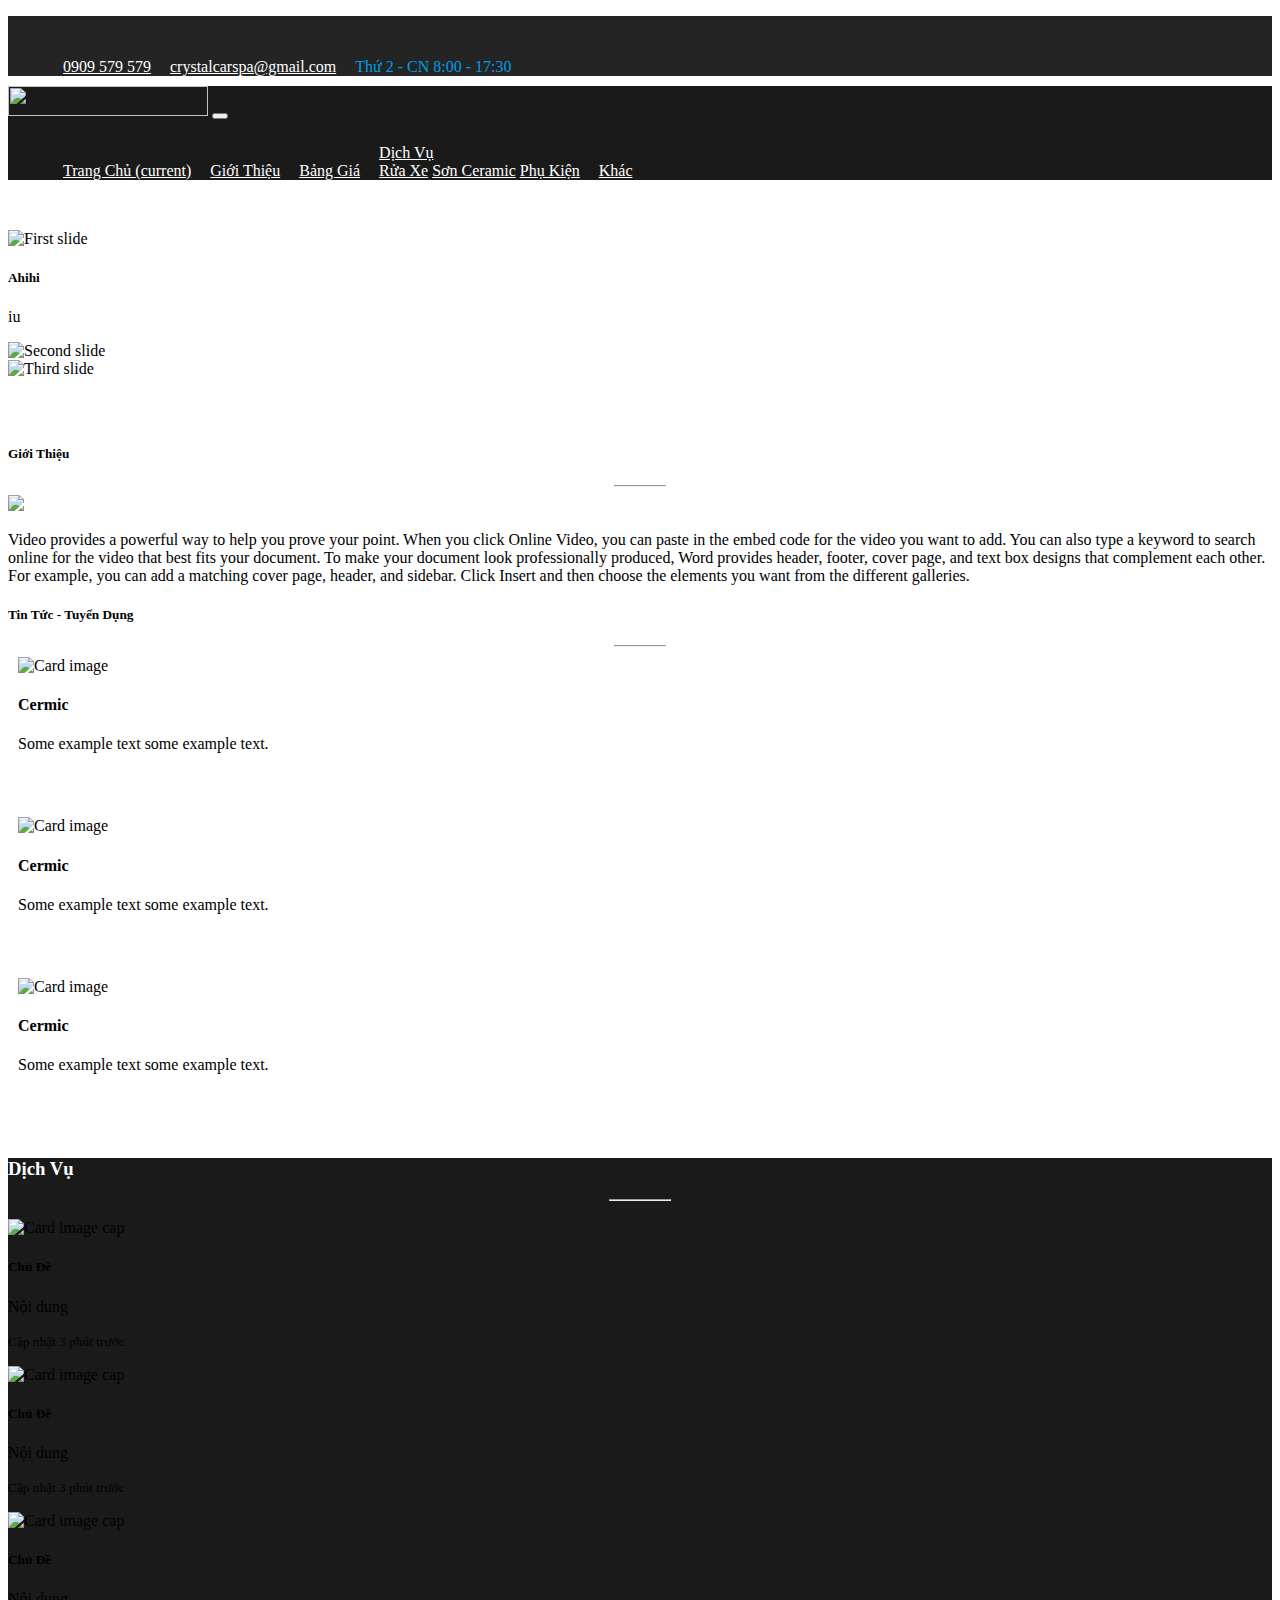
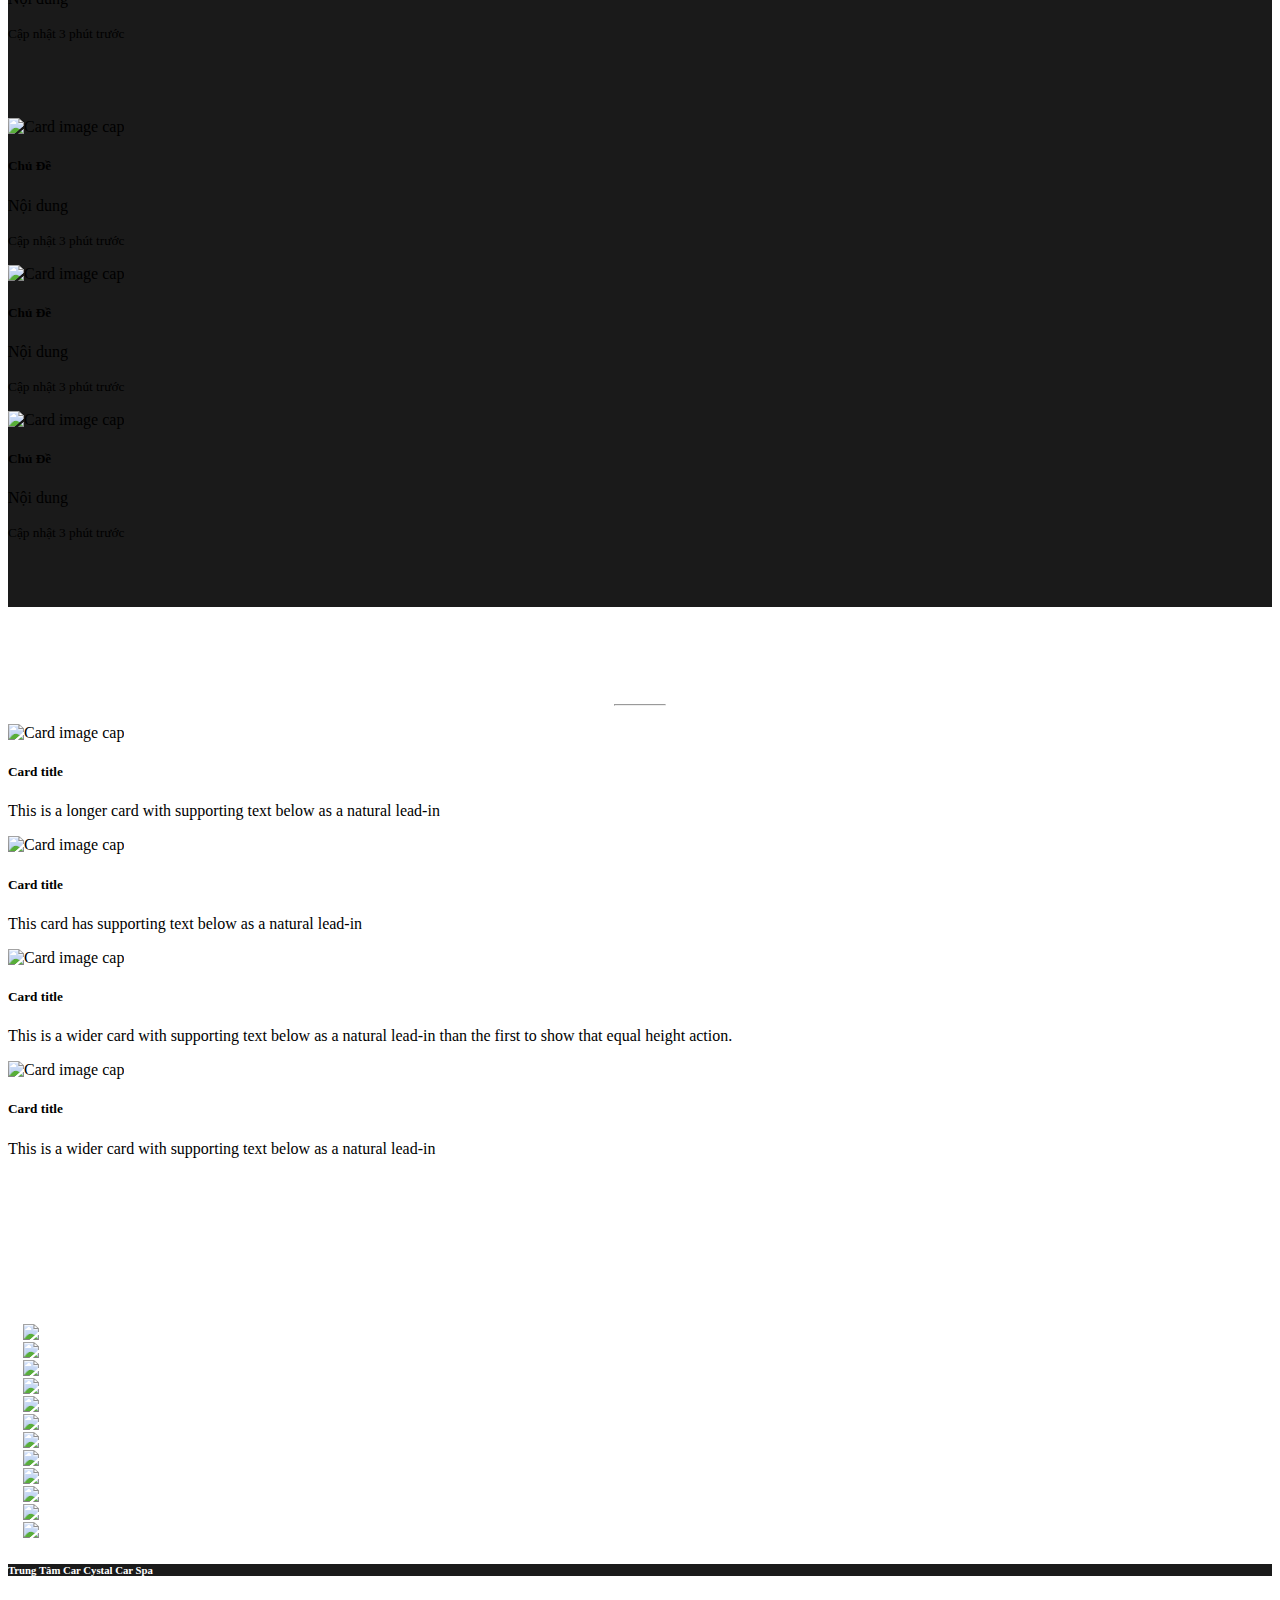
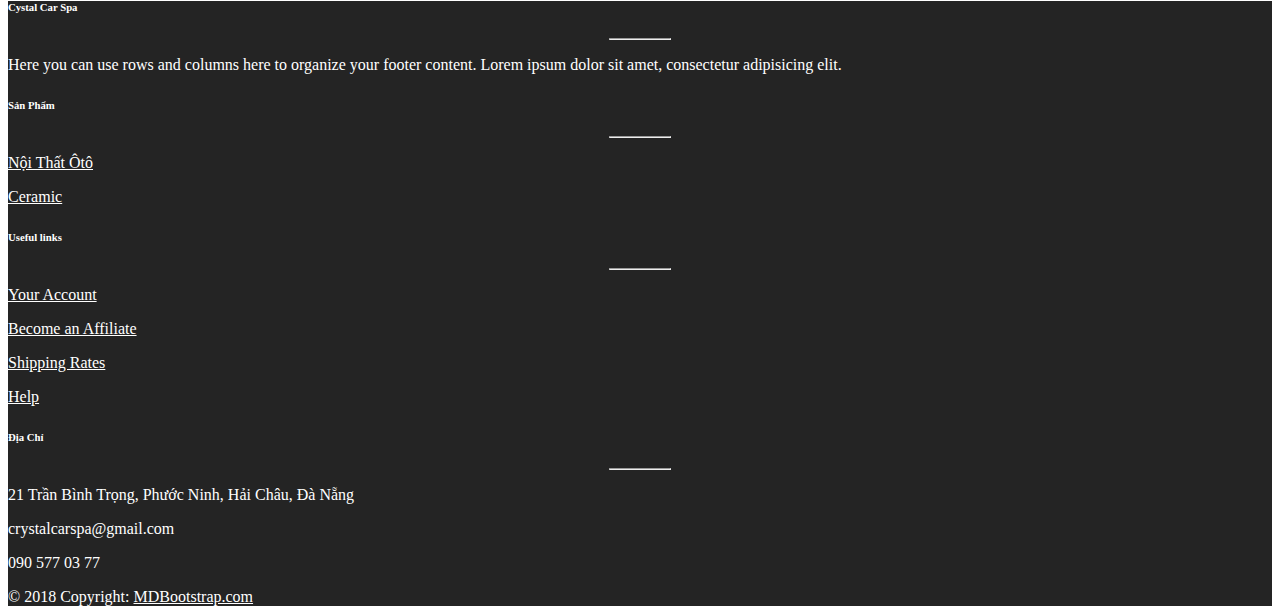
==== index.html @ ad53b653 "index" ====
<!DOCTYPE html>
<html>
<head>
	<title>Home</title>
	<meta name="viewport" content="width=device-width, initial-scale=1.0, maximum-scale=1.0">
	<meta http-equiv="X-UA-Compatible" content="IE=edge">
	<meta http-equiv="content-type" content="text/html; charset=utf-8">
	<meta name="keywords" content="son xe o to, son da noi that, do body o to, do po o to, do noi that o to, op carbon o to, boc da noi that o to, phu nano o to, dan phim cach nhiet">
	<meta name="description" content="Crystal Car Spa! Trung tâm chăm sóc xe Ô tô chuyên nghiệp với các dịch vụ Sơn xe Ô tô, Độ Body Ô tô, Độ Pô Ô tô, Ốp Carbon Ô tô, Bọc da nội thất Ô tô, Sữa chữa xe Ô tô. Hotline 0905770377">
	<link href="//fonts.googleapis.com/css?family=Open+Sans:100,100italic,200,200italic,300,300italic,400,400italic,500,500italic,600,600italic,700,700italic,800,800italic,900,900italic" rel="stylesheet" type="text/css">
	<link rel="stylesheet" type="text/css" href="/web/assets/bootstrap/css/bootstrap.min.css">
	<link rel="stylesheet" type="text/css" href="/web/assets/font-awesome/css/font-awesome.min.css">
	<link rel="stylesheet" type="text/css" href="/web/assets/animate/animate.css">

	<style type="text/css">
	ul{list-style-type:none;}
	li{padding-left: 5px; display: inline-block;margin: 8px 0px 0px 10px; color: rgba(0,158,231);}
	#top-bar{background-color: rgba(36,36,36);box-sizing: border-box;}
	ul{margin-bottom: 10px }
	a{color:white; }
	#top-navbar{background-color: rgba(26,26,26); }
	#logo{width: 200px; height: 30px;}
	.dropdown:hover .dropdown-menu{ display: block; margin-top: 0px;}
	.dropdown-menu { background-color:rgba(26,26,26);  }
	.dropdown-item:hover{background-color: rgba(0,158,231); color: white; border-radius: 5px; margin: 0px 0px 0px -5px;}
	.dropdown-item{color: white;}
	.fa.fa-list-ul {color: white;}
	.container-fluid{padding:0px;}
	#above-footer{background-color: rgba(26,26,26); color: white;}
	#content-footer{background-color: rgba(36,36,36); color: white;}
	.hr-color{background-color: white;}
	#content-body{background-color: rgba(26,26,26);}	
	.card-deck{padding: 10px 0px 50px 0px}
	#content-body-top{margin: 50px 0px 50px 0px;}
	#content-body{margin: 50px 0px 50px 0px;}
	#content-body-bottom{margin: 50px 0px 50px 0px;}
	#brand-slider{margin: 100px 0px 10px 0px;}
	.card-margin-top{margin: 10px 10px 30px 10px}
	.card-top-content-right{  }
	.img-top-right{width: 150px !important; height: 150px !important}
	.parallax { height: 100%; ; background-image: url("/web/images/3.jpg");background-attachment: fixed; background-position: center;  background-repeat: no-repeat;  background-size: cover}
	.blog .carousel-indicators {left: 0;top: auto;bottom: -40px;}
	.blog .carousel-indicators li {background: #a3a3a3;border-radius: 50%;width: 8px;height: 8px;}
	.blog .carousel-indicators .active {background: #707070;}
</style>
</head>
<body>
	<section id="top-bar">
		<div class="container">
			<div class="row" >
				<div class="col-xs-12 col-sm-4 col-md-3 d-none d-sm-block" >
					<div class="sp-column ">
						<ul class="social-icons">
							<li>
								<a target="_blank" href="https://www.facebook.com/Crystal-Car-Spa-Trung-T%C3%A2m-Ch%C4%83m-S%C3%B3c-Xe-v%C3%A0-Detailing-Chuy%C3%AAn-Nghi%E1%BB%87p-642468202794383/">
									<i class="fa fa-facebook"></i>
								</a>
							</li>
							<li>
								<a target="_blank" href="https://www.youtube.com/watch?v=g0JIEDNMmTA">
									<i class="fa fa-youtube"></i>
								</a>
							</li>
						</ul>
					</div>
				</div>
				<div id="sp-top2" class="col-xs-12 col-sm-8 col-md-9 d-flex justify-content-end">
					<div class="sp-column">
						<ul class="sp-contact-info">
							<li class="sp-contact-mobile">
								<i class="fa fa-phone"></i>
								<a href="tel:0909579579">0909 579 579</a>
							</li>
							<li class="sp-contact-email"><i class="pe pe-7s-mail"></i> 
								<span id="cloake810677a5ddf64cadbe7631b202cacb1">
									<i class="fa fa-envelope"></i>
									<a href="mailto:crystalcarspa@gmail.com">crystalcarspa@gmail.com</a>
								</span>
							</li>
							<li class="sp-contact-time">
								<i class="fa fa-calendar"></i>
								Thứ 2 - CN 8:00 - 17:30
							</li>
						</ul>
					</div>
				</div>
			</div>
		</div>
	</section>
	<section id="top-navbar">
		<div class="container">
			<nav class="navbar navbar-expand-lg active" style="background-color: rgba(26,26,26);">
				<img class="mt-lg-2" id="logo"  src="/web/images/logo2.jpg" width="100" height="100" alt="">
				<button class="navbar-toggler" type="button" data-toggle="collapse" data-target="#navbarSupportedContent" aria-controls="navbarSupportedContent" aria-expanded="false" aria-label="Toggle navigation">
					<span><i class="fa fa-list-ul"></i></span>
				</button>

				<div class="collapse navbar-collapse" id="navbarSupportedContent">
					<ul class="navbar-nav mr-auto">
						<li class="nav-item active">
							<a class="nav-link" href="#">Trang Chủ <span class="sr-only">(current)</span></a>
						</li>
						<li class="nav-item">
							<a class="nav-link" href="#">Giới Thiệu</a>
						</li>
						<li class="nav-item">
							<a class="nav-link" href="#">Bảng Giá</a>
						</li>
						<li class="nav-item dropdown">
							<a class="nav-link dropdown-toggle" href="#" id="navbarDropdown" role="button" data-toggle="dropdown" aria-haspopup="true" aria-expanded="false">
								Dịch Vụ
							</a>
							<div class="dropdown-menu" aria-labelledby="navbarDropdown">
								<a class="dropdown-item" href="#">Rửa Xe</a>
								<a class="dropdown-item" href="#">Sơn Ceramic</a>
								<a class="dropdown-item" href="#">Phụ Kiện</a>
							</div>
						</li>
						<li class="nav-item">
							<a class="nav-link disabled" href="#">Khác</a>
						</li>
					</ul>
				</div>
			</nav>
		</div>
	</section>
	<section id="slider-header">
		<div class="container-fluid">		
			<div id="carouselExampleIndicators" class="carousel slide" data-ride="carousel">
				<ol class="carousel-indicators">
					<li data-target="#carouselExampleIndicators" data-slide-to="0" class="active"></li>
					<li data-target="#carouselExampleIndicators" data-slide-to="1"></li>
					<li data-target="#carouselExampleIndicators" data-slide-to="2"></li>
				</ol>
				<div class="carousel-inner">
					<div class="carousel-item active">
						<img class="d-block w-100" src="/web/images/3.jpg" alt="First slide">
						<div class="carousel-caption d-none d-md-block">
							<h5 class="animated fadeInDown">Ahihi</h5>
							<p>iu</p>
						</div>
					</div>
					<div class="carousel-item">
						<img class="d-block w-100" src="/web/images/3.jpg" alt="Second slide">
					</div>
					<div class="carousel-item">
						<img class="d-block w-100" src="/web/images/3.jpg" alt="Third slide">
					</div>
				</div>
				<a class="carousel-control-prev" href="#carouselExampleIndicators" role="button" data-slide="prev">
					<span class="carousel-control-prev-icon" aria-hidden="true"></span>
					<span class="sr-only">Previous</span>
				</a>
				<a class="carousel-control-next" href="#carouselExampleIndicators" role="button" data-slide="next">
					<span class="carousel-control-next-icon" aria-hidden="true"></span>
					<span class="sr-only">Next</span>
				</a>
			</div>
		</div>
	</section>
	<section id="content-body-top">
		<div class="container">
			<div class="row">
				<div class="col-lg-7">
					<h5 class="text-center" >Giới Thiệu</h5>
					<hr  class="text-center" style="width: 50px;" />
					<div class="row">
						<div class="col-md-6 p-3" >

							<img class="img-reponsive img-thumbnail" src="/web/images/3.jpg" style="height: 500px">
						</div>
						<div class="col-md-6 p-3" >
							<p class="text-center" style="text-align: justify-all;">Video provides a powerful way to help you prove your point. When you click Online Video, you can paste in the embed code for the video you want to add. You can also type a keyword to search online for the video that best fits your document.
								To make your document look professionally produced, Word provides header, footer, cover page, and text box designs that complement each other. For example, you can add a matching cover page, header, and sidebar. Click Insert and then choose the elements you want from the different galleries.
							</p>
						</div>
					</div>
				</div>
				<div class="col-lg-5 card-top-content-right" >
					<h5 class="text-center" >Tin Tức - Tuyển Dụng</h5>
					<hr  class="text-center" style="width: 50px;" />
					<div class="card card-margin-top" style="width:400px">
						<div class="row">	
							<div class="col-5">
								<img class="card-img img-top-right" src="/web/images/3.jpg" alt="Card image"/>
							</div>
							<div class="col-7" >
								<div class="card-body-right">
									<h4 class="card-title">Cermic</h4>
									<p class="card-text">Some example text some example text.</p>
									<a href="#" class="btn btn-primary">See Profile</a>
								</div>
							</div>
						</div> 
					</div>
					<div class="card card-margin-top" style="width:400px">
						<div class="row">	
							<div class="col-5">
								<img class="card-img img-top-right" src="/web/images/3.jpg" alt="Card image"/>
							</div>
							<div class="col-7" >
								<div class="card-body-right">
									<h4 class="card-title">Cermic</h4>
									<p class="card-text">Some example text some example text.</p>
									<a href="#" class="btn btn-primary">See Profile</a>
								</div>
							</div>
						</div> 
					</div>
					<div class="card card-margin-top" style="width:400px">
						<div class="row">	
							<div class="col-5">
								<img class="card-img img-top-right" src="/web/images/3.jpg" alt="Card image"/>
							</div>
							<div class="col-7" >
								<div class="card-body-right">
									<h4 class="card-title">Cermic </h4>
									<p class="card-text">Some example text some example text.</p>
									<a href="#" class="btn btn-primary">See Profile</a>
								</div>
							</div>
						</div> 
					</div>
				</div>
			</div>


		</div>
	</section>
	<section  id="content-body">
		<div class="text-center text-uppercase">
			<h3 style="color: white" class="pt-4" >Dịch Vụ</h1>
				<hr class="deep-purple accent-2 mb-4 mt-0 d-inline-block mx-auto hr-color" style="width: 60px">
			</div>
			<div class="container pt-5 animated fadeInUp">
				<div class="card-deck">
					<div class="card">
						<img class="card-img-top" src="/web/images/3.jpg" alt="Card image cap">
						<div class="card-body">
							<h5 class="card-title">Chủ Đề</h5>
							<p class="card-text">Nội dung</p>
							<p class="card-text"><small class="text-muted">Cập nhật 3 phút trước</small></p>
						</div>
					</div>
					<div class="card">
						<img class="card-img-top" src="/web/images/3.jpg" alt="Card image cap">
						<div class="card-body">
							<h5 class="card-title">Chủ Đề</h5>
							<p class="card-text">Nội dung</p>
							<p class="card-text"><small class="text-muted">Cập nhật 3 phút trước</small></p>
						</div>
					</div>
					<div class="card">
						<img class="card-img-top" src="/web/images/3.jpg" alt="Card image cap">
						<div class="card-body">
							<h5 class="card-title">Chủ Đề</h5>
							<p class="card-text">Nội dung</p>
							<p class="card-text"><small class="text-muted">Cập nhật 3 phút trước</small></p>
						</div>
					</div>
				</div>
				<div class="card-deck">
					<div class="card">
						<img class="card-img-top" src="/web/images/3.jpg" alt="Card image cap">
						<div class="card-body">
							<h5 class="card-title">Chủ Đề</h5>
							<p class="card-text">Nội dung</p>
							<p class="card-text"><small class="text-muted">Cập nhật 3 phút trước</small></p>
						</div>
					</div>
					<div class="card">
						<img class="card-img-top" src="/web/images/3.jpg" alt="Card image cap">
						<div class="card-body">
							<h5 class="card-title">Chủ Đề</h5>
							<p class="card-text">Nội dung</p>
							<p class="card-text"><small class="text-muted">Cập nhật 3 phút trước</small></p>
						</div>
					</div>
					<div class="card">
						<img class="card-img-top" src="/web/images/3.jpg" alt="Card image cap">
						<div class="card-body">
							<h5 class="card-title">Chủ Đề</h5>
							<p class="card-text">Nội dung</p>
							<p class="card-text"><small class="text-muted">Cập nhật 3 phút trước</small></p>
						</div>
					</div>
				</div>
			</div>
		</section>
		<section id="content-body-bottom">
			<div class="parallax">
				<div class="container">
					<h2 class="text-center pt-5" style="color: white">Repair Service</h2>
					<hr class="text-center" style="width: 50px; background-color: white" />
					<div class="card-deck">
						<div class="card">
							<img class="card-img-top" src="/web/images/3.jpg" alt="Card image cap">
							<div class="card-body">
								<h5 class="card-title">Card title</h5>
								<p class="card-text">This is a longer card with supporting text below as a natural lead-in </p>
							</div>
						</div>
						<div class="card">
							<img class="card-img-top" src="/web/images/3.jpg" alt="Card image cap">
							<div class="card-body">
								<h5 class="card-title">Card title</h5>
								<p class="card-text">This card has supporting text below as a natural lead-in</p>
							</div>
						</div>
						<div class="card">
							<img class="card-img-top" src="/web/images/3.jpg" alt="Card image cap">
							<div class="card-body">
								<h5 class="card-title">Card title</h5>
								<p class="card-text">This is a wider card with supporting text below as a natural lead-in than the first to show that equal height action.</p>
							</div>
						</div>
						<div class="card">
							<img class="card-img-top" src="/web/images/3.jpg" alt="Card image cap">
							<div class="card-body">
								<h5 class="card-title">Card title</h5>
								<p class="card-text">This is a wider card with supporting text below as a natural lead-in </p>
							</div>
						</div>
					</div>
				</div>
			</div>

		</section>
		<section id="brand-slider">
			<div class="container-fluid " style="padding-left: 15px">
				<div class="row blog">
					<div class="col-md-12">
						<div id="blogCarousel" class="carousel slide" data-ride="carousel">
							<ol class="carousel-indicators" style="display: none;">
								<li data-target="#blogCarousel" data-slide-to="0"></li>
								<li data-target="#blogCarousel" data-slide-to="1"></li>
							</ol>
							<!-- Carousel items -->
							<div class="carousel-inner">

								<div class="carousel-item active">
									<div class="row">
										<div class="col-2 col-xs-2 col-md-2">
											<a href="#">
												<img src="/web/images/brand-slider/meguiars-Car-care.jpg" class="attachment-medium size-mediu" alt="Image" style="max-width:100%;">
											</a>
										</div>
										<div class="col-2 col-xs-2 col-md-2">
											<a href="#">
												<img src="/web/images/brand-slider/forch-Car-care.jpg" class="attachment-medium size-mediu" alt="Image" style="max-width:100%;">
											</a>
										</div>
										<div class="col-2 col-xs-2 col-md-2">
											<a href="#">
												<img src="/web/images/brand-slider/armorall-Car-care.jpg" class="attachment-medium size-mediu" alt="Image" style="max-width:100%;">
											</a>
										</div>
										<div class="col-2 col-xs-2 col-md-2">
											<a href="#">
												<img src="/web/images/brand-slider/3m-Car-care.jpg" class="attachment-medium size-mediu" alt="Image" style="max-width:100%;">
											</a>
										</div>
										<div class="col-2 col-xs-2 col-md-2">
											<a href="#">
												<img src="/web/images/brand-slider/nigrin-Car-care.jpg" class="attachment-medium size-mediu" alt="Image" style="max-width:100%;">
											</a>
										</div>
										<div class="col-2 col-xs-2 col-md-2">
											<a href="#">
												<img src="/web/images/brand-slider/normfest-Car-care.jpg" class="attachment-medium size-mediu" alt="Image" style="max-width:100%;">
											</a>
										</div>
									</div>
									<!--.row-->
								</div>
								<!--.item-->
								<div class="carousel-item">
									<div class="row">
										<div class="col-2 col-xs-2 col-md-2">
											<a href="#">
												<img src="/web/images/brand-slider/turtlewax-Car-care.jpg" class="attachment-medium size-mediu" alt="Image" style="max-width:100%;">
											</a>
										</div>
										<div class="col-2 col-xs-2 col-md-2">
											<a href="#">
												<img src="/web/images/brand-slider/tuffstuff-Car-care.jpg" alt="Image" style="max-width:100%;">
											</a>
										</div>
										<div class="col-2 col-xs-2 col-md-2">
											<a href="#">
												<img src="/web/images/brand-slider/meguiars-Car-care.jpg" alt="Image" style="max-width:100%;">
											</a>
										</div>
										<div class="col-2 col-xs-2 col-md-2">
											<a href="#">
												<img src="/web/images/brand-slider/forch-Car-care.jpg" alt="Image" style="max-width:100%;">
											</a>
										</div>
										<div class="col-2 col-xs-2 col-md-2">
											<a href="#">
												<img src="/web/images/brand-slider/armorall-Car-care.jpg" class="attachment-medium size-mediu" alt="Image" style="max-width:100%;">
											</a>
										</div>
										<div class="col-2 col-xs-2 col-md-2">
											<a href="#">
												<img src="/web/images/brand-slider/nigrin-Car-care.jpg" class="attachment-medium size-mediu" alt="Image" style="max-width:100%;">
											</a>
										</div>
									</div>
									<!--.row-->
								</div>
								<!--.item-->
							</div>
							<!--.carousel-inner-->
						</div>
						<!--.Carousel-->
					</div>
				</div>
			</div>
		</section>

		<footer class="page-footer font-small">

			<div id="above-footer">
				<div class="container">

					<!-- Grid row-->
					<div class="row py-4 d-flex align-items-center">

						<!-- Grid column -->
						<div class="col-md-6 col-lg-5 text-center text-md-left mb-4 mb-md-0">
							<h6 class="mb-0">Trung Tâm Car Cystal Car Spa</h6>
						</div>
						<!-- Grid column -->

						<!-- Grid column -->
						<div class="col-md-6 col-lg-7 text-center text-md-right">

							<!-- Facebook -->
							<a class="fb-ic">
								<i class="fa fa-facebook white-text mr-4"> </i>
							</a>
							<!-- Twitter -->
							<a class="tw-ic">
								<i class="fa fa-youtube white-text mr-4"> </i>
							</a>  
						</div>
						<!-- Grid column -->

					</div>
					<!-- Grid row-->

				</div>
			</div>

			<!-- Footer Links -->
			<div id="content-footer">
				<div class="container text-center text-md-left pt-5" >

					<!-- Grid row -->
					<div class="row mt-3">

						<!-- Grid column -->
						<div class="col-md-3 col-lg-4 col-xl-3 mx-auto mb-4">

							<!-- Content -->
							<h6 class="text-uppercase font-weight-bold">Cystal Car Spa</h6>
							<hr class="deep-purple accent-2 mb-4 mt-0 d-inline-block mx-auto hr-color" style="width: 60px;">
							<p>Here you can use rows and columns here to organize your footer content. Lorem ipsum dolor sit amet, consectetur
							adipisicing elit.</p>

						</div>

						<!-- Grid column -->
						<div class="col-md-2 col-lg-2 col-xl-2 mx-auto mb-4" >

							<!-- Links -->
							<h6 class="text-uppercase font-weight-bold">Sản Phẩm</h6>
							<hr class="deep-purple accent-2 mb-4 mt-0 d-inline-block mx-auto hr-color" style="width: 60px;">
							<p>
								<a href="#!">Nội Thất Ôtô</a>
							</p>
							<p>
								<a href="#!">Ceramic</a>
							</p>

						</div>
						<!-- Grid column -->

						<!-- Grid column -->

						<div class="col-md-3 col-lg-2 col-xl-2 mx-auto mb-4">

							<h6 class="text-uppercase font-weight-bold">Useful links</h6>
							<hr class="deep-purple accent-2 mb-4 mt-0 d-inline-block mx-auto hr-color" style="width: 60px;">
							<p>
								<a href="#!">Your Account</a>
							</p>
							<p>
								<a href="#!">Become an Affiliate</a>
							</p>
							<p>
								<a href="#!">Shipping Rates</a>
							</p>
							<p>
								<a href="#!">Help</a>
							</p>

						</div>
						<!-- Grid column -->

						<!-- Grid column -->
						<div class="col-md-4 col-lg-3 col-xl-3 mx-auto mb-md-0 mb-4">

							<!-- Links -->
							<h6 class="text-uppercase font-weight-bold">Địa Chỉ</h6>
							<hr class="deep-purple accent-2 mb-4 mt-0 d-inline-block mx-auto hr-color" style="width: 60px">
							<p>
								<i class="fa fa-home mr-3"></i> 21 Trần Bình Trọng, Phước Ninh, Hải Châu, Đà Nẵng</p>
								<p>
									<i class="fa fa-envelope mr-3"></i> crystalcarspa@gmail.com</p>
									<p>
										<i class="fa fa-phone mr-3"></i> 090 577 03 77</p>

									</div>
									<!-- Grid column -->

								</div>
								<!-- Grid row -->

							</div>

							<!-- Footer Links -->

							<!-- Copyright -->
							<div class="footer-copyright text-center py-3" >© 2018 Copyright:
								<a href="https://mdbootstrap.com/bootstrap-tutorial/"> MDBootstrap.com</a>
							</div>
							<!-- Copyright -->
						</div>
					</footer>
					<!-- Footer -->
				</body>

				<!-- Include all compiled plugins (below), or include individual files as needed -->
				<script src="/web/assets/bootstrap/js/jquery.slim.min.js"></script>
				<script src="/web/assets/bootstrap/js/bootstrap.min.js"></script>
				<script type="text/javascript">
	$('#blogCarousel').carousel({
		interval: 3000
	});
</script>


				</html>
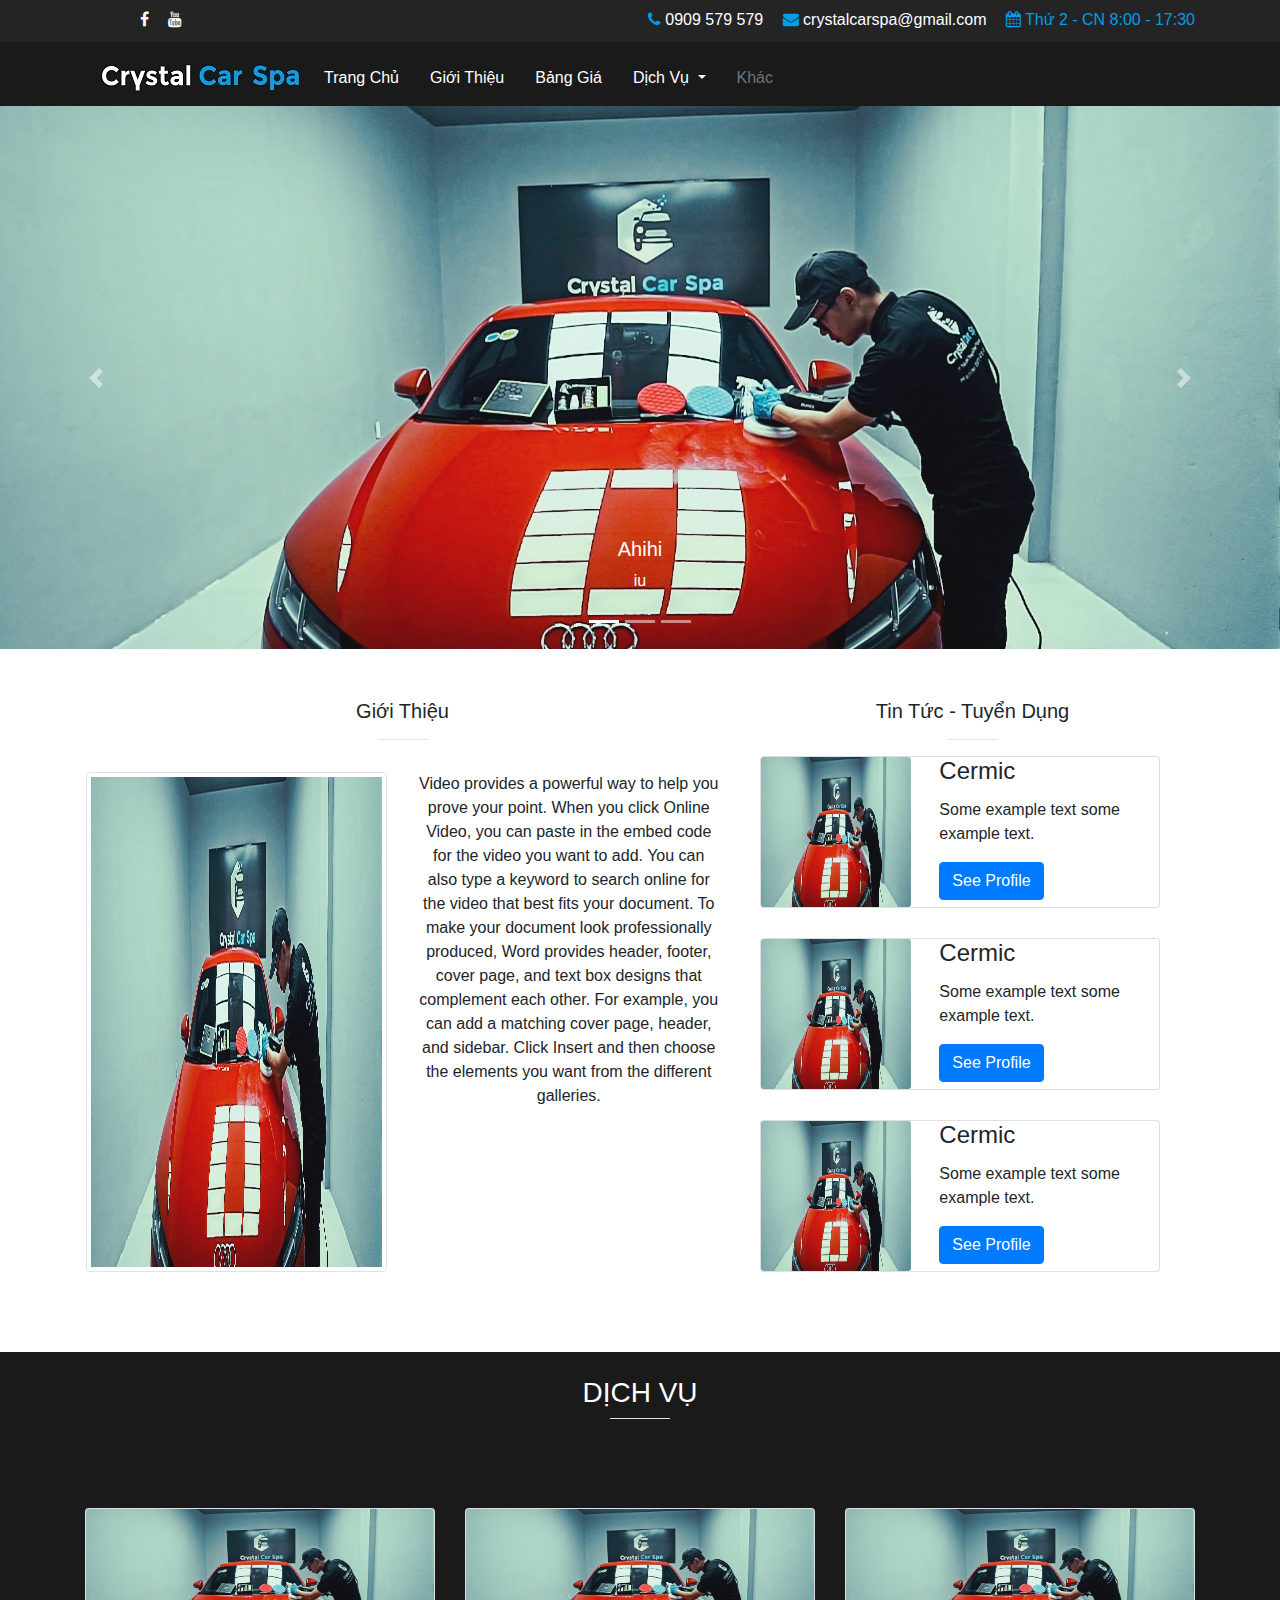
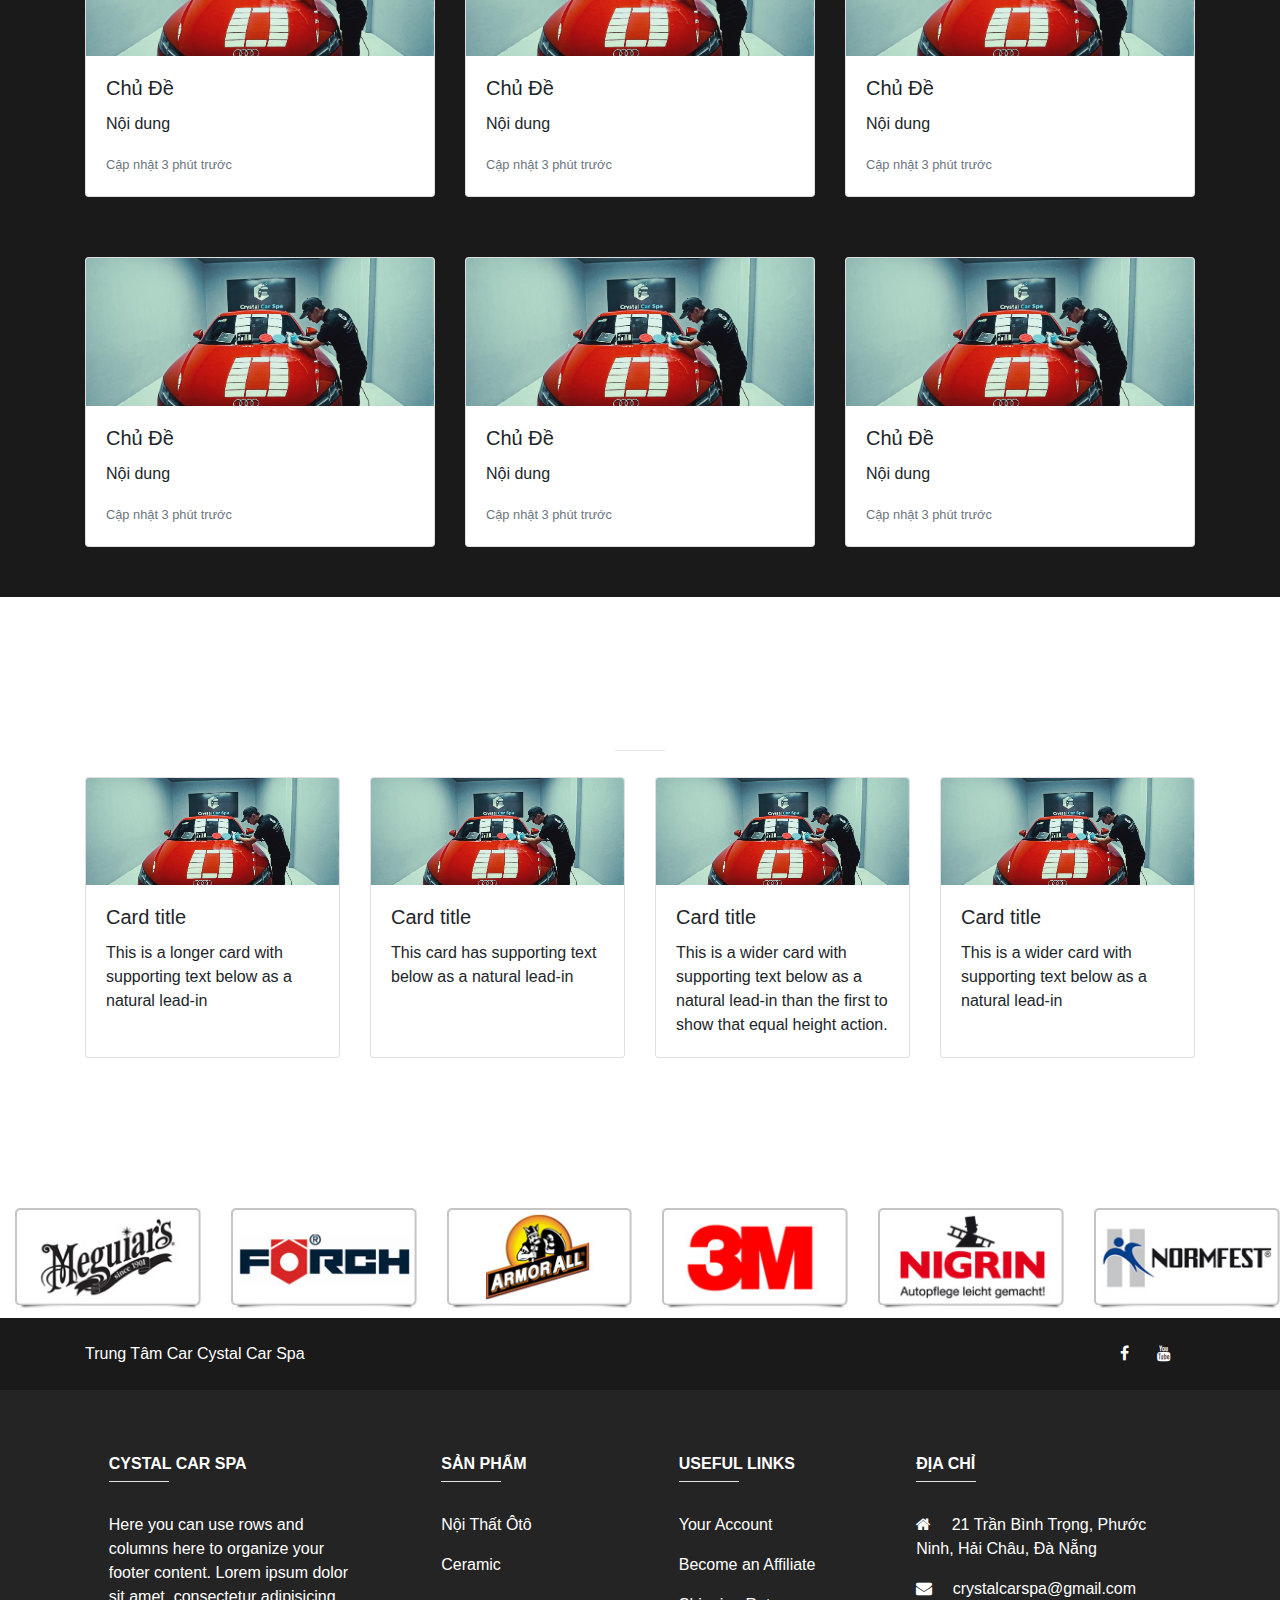
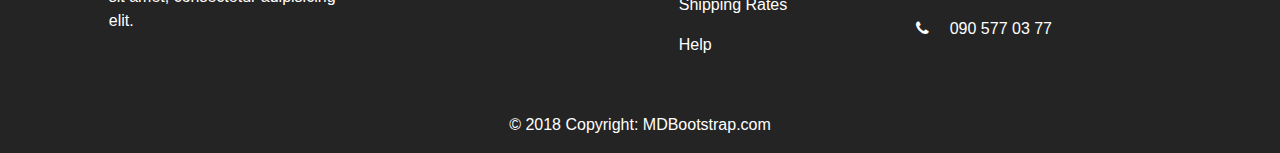
==== commit ecf54a17: "change" ====
--- a/index.html
+++ b/index.html
@@ -8,9 +8,9 @@
 	<meta name="keywords" content="son xe o to, son da noi that, do body o to, do po o to, do noi that o to, op carbon o to, boc da noi that o to, phu nano o to, dan phim cach nhiet">
 	<meta name="description" content="Crystal Car Spa! Trung tâm chăm sóc xe Ô tô chuyên nghiệp với các dịch vụ Sơn xe Ô tô, Độ Body Ô tô, Độ Pô Ô tô, Ốp Carbon Ô tô, Bọc da nội thất Ô tô, Sữa chữa xe Ô tô. Hotline 0905770377">
 	<link href="//fonts.googleapis.com/css?family=Open+Sans:100,100italic,200,200italic,300,300italic,400,400italic,500,500italic,600,600italic,700,700italic,800,800italic,900,900italic" rel="stylesheet" type="text/css">
-	<link rel="stylesheet" type="text/css" href="/web/assets/bootstrap/css/bootstrap.min.css">
-	<link rel="stylesheet" type="text/css" href="/web/assets/font-awesome/css/font-awesome.min.css">
-	<link rel="stylesheet" type="text/css" href="/web/assets/animate/animate.css">
+	<link rel="stylesheet" type="text/css" href="assets/bootstrap/css/bootstrap.min.css">
+	<link rel="stylesheet" type="text/css" href="assets/font-awesome/css/font-awesome.min.css">
+	<link rel="stylesheet" type="text/css" href="assets/animate/animate.css">
 
 	<style type="text/css">
 	ul{list-style-type:none;}
@@ -38,7 +38,7 @@
 	.card-margin-top{margin: 10px 10px 30px 10px}
 	.card-top-content-right{  }
 	.img-top-right{width: 150px !important; height: 150px !important}
-	.parallax { height: 100%; ; background-image: url("/web/images/3.jpg");background-attachment: fixed; background-position: center;  background-repeat: no-repeat;  background-size: cover}
+	.parallax { height: 100%; ; background-image: url("images/3.jpg");background-attachment: fixed; background-position: center;  background-repeat: no-repeat;  background-size: cover}
 	.blog .carousel-indicators {left: 0;top: auto;bottom: -40px;}
 	.blog .carousel-indicators li {background: #a3a3a3;border-radius: 50%;width: 8px;height: 8px;}
 	.blog .carousel-indicators .active {background: #707070;}
@@ -90,7 +90,7 @@
 	<section id="top-navbar">
 		<div class="container">
 			<nav class="navbar navbar-expand-lg active" style="background-color: rgba(26,26,26);">
-				<img class="mt-lg-2" id="logo"  src="/web/images/logo2.jpg" width="100" height="100" alt="">
+				<img class="mt-lg-2" id="logo"  src="images/logo2.jpg" width="100" height="100" alt="">
 				<button class="navbar-toggler" type="button" data-toggle="collapse" data-target="#navbarSupportedContent" aria-controls="navbarSupportedContent" aria-expanded="false" aria-label="Toggle navigation">
 					<span><i class="fa fa-list-ul"></i></span>
 				</button>
@@ -134,17 +134,17 @@
 				</ol>
 				<div class="carousel-inner">
 					<div class="carousel-item active">
-						<img class="d-block w-100" src="/web/images/3.jpg" alt="First slide">
+						<img class="d-block w-100" src="images/3.jpg" alt="First slide">
 						<div class="carousel-caption d-none d-md-block">
 							<h5 class="animated fadeInDown">Ahihi</h5>
 							<p>iu</p>
 						</div>
 					</div>
 					<div class="carousel-item">
-						<img class="d-block w-100" src="/web/images/3.jpg" alt="Second slide">
+						<img class="d-block w-100" src="images/3.jpg" alt="Second slide">
 					</div>
 					<div class="carousel-item">
-						<img class="d-block w-100" src="/web/images/3.jpg" alt="Third slide">
+						<img class="d-block w-100" src="images/3.jpg" alt="Third slide">
 					</div>
 				</div>
 				<a class="carousel-control-prev" href="#carouselExampleIndicators" role="button" data-slide="prev">
@@ -167,7 +167,7 @@
 					<div class="row">
 						<div class="col-md-6 p-3" >
 
-							<img class="img-reponsive img-thumbnail" src="/web/images/3.jpg" style="height: 500px">
+							<img class="img-reponsive img-thumbnail" src="images/3.jpg" style="height: 500px">
 						</div>
 						<div class="col-md-6 p-3" >
 							<p class="text-center" style="text-align: justify-all;">Video provides a powerful way to help you prove your point. When you click Online Video, you can paste in the embed code for the video you want to add. You can also type a keyword to search online for the video that best fits your document.
@@ -182,7 +182,7 @@
 					<div class="card card-margin-top" style="width:400px">
 						<div class="row">	
 							<div class="col-5">
-								<img class="card-img img-top-right" src="/web/images/3.jpg" alt="Card image"/>
+								<img class="card-img img-top-right" src="images/3.jpg" alt="Card image"/>
 							</div>
 							<div class="col-7" >
 								<div class="card-body-right">
@@ -196,7 +196,7 @@
 					<div class="card card-margin-top" style="width:400px">
 						<div class="row">	
 							<div class="col-5">
-								<img class="card-img img-top-right" src="/web/images/3.jpg" alt="Card image"/>
+								<img class="card-img img-top-right" src="images/3.jpg" alt="Card image"/>
 							</div>
 							<div class="col-7" >
 								<div class="card-body-right">
@@ -210,7 +210,7 @@
 					<div class="card card-margin-top" style="width:400px">
 						<div class="row">	
 							<div class="col-5">
-								<img class="card-img img-top-right" src="/web/images/3.jpg" alt="Card image"/>
+								<img class="card-img img-top-right" src="images/3.jpg" alt="Card image"/>
 							</div>
 							<div class="col-7" >
 								<div class="card-body-right">
@@ -235,7 +235,7 @@
 			<div class="container pt-5 animated fadeInUp">
 				<div class="card-deck">
 					<div class="card">
-						<img class="card-img-top" src="/web/images/3.jpg" alt="Card image cap">
+						<img class="card-img-top" src="images/3.jpg" alt="Card image cap">
 						<div class="card-body">
 							<h5 class="card-title">Chủ Đề</h5>
 							<p class="card-text">Nội dung</p>
@@ -243,7 +243,7 @@
 						</div>
 					</div>
 					<div class="card">
-						<img class="card-img-top" src="/web/images/3.jpg" alt="Card image cap">
+						<img class="card-img-top" src="images/3.jpg" alt="Card image cap">
 						<div class="card-body">
 							<h5 class="card-title">Chủ Đề</h5>
 							<p class="card-text">Nội dung</p>
@@ -251,7 +251,7 @@
 						</div>
 					</div>
 					<div class="card">
-						<img class="card-img-top" src="/web/images/3.jpg" alt="Card image cap">
+						<img class="card-img-top" src="images/3.jpg" alt="Card image cap">
 						<div class="card-body">
 							<h5 class="card-title">Chủ Đề</h5>
 							<p class="card-text">Nội dung</p>
@@ -261,7 +261,7 @@
 				</div>
 				<div class="card-deck">
 					<div class="card">
-						<img class="card-img-top" src="/web/images/3.jpg" alt="Card image cap">
+						<img class="card-img-top" src="images/3.jpg" alt="Card image cap">
 						<div class="card-body">
 							<h5 class="card-title">Chủ Đề</h5>
 							<p class="card-text">Nội dung</p>
@@ -269,7 +269,7 @@
 						</div>
 					</div>
 					<div class="card">
-						<img class="card-img-top" src="/web/images/3.jpg" alt="Card image cap">
+						<img class="card-img-top" src="images/3.jpg" alt="Card image cap">
 						<div class="card-body">
 							<h5 class="card-title">Chủ Đề</h5>
 							<p class="card-text">Nội dung</p>
@@ -277,7 +277,7 @@
 						</div>
 					</div>
 					<div class="card">
-						<img class="card-img-top" src="/web/images/3.jpg" alt="Card image cap">
+						<img class="card-img-top" src="images/3.jpg" alt="Card image cap">
 						<div class="card-body">
 							<h5 class="card-title">Chủ Đề</h5>
 							<p class="card-text">Nội dung</p>
@@ -294,28 +294,28 @@
 					<hr class="text-center" style="width: 50px; background-color: white" />
 					<div class="card-deck">
 						<div class="card">
-							<img class="card-img-top" src="/web/images/3.jpg" alt="Card image cap">
+							<img class="card-img-top" src="images/3.jpg" alt="Card image cap">
 							<div class="card-body">
 								<h5 class="card-title">Card title</h5>
 								<p class="card-text">This is a longer card with supporting text below as a natural lead-in </p>
 							</div>
 						</div>
 						<div class="card">
-							<img class="card-img-top" src="/web/images/3.jpg" alt="Card image cap">
+							<img class="card-img-top" src="images/3.jpg" alt="Card image cap">
 							<div class="card-body">
 								<h5 class="card-title">Card title</h5>
 								<p class="card-text">This card has supporting text below as a natural lead-in</p>
 							</div>
 						</div>
 						<div class="card">
-							<img class="card-img-top" src="/web/images/3.jpg" alt="Card image cap">
+							<img class="card-img-top" src="images/3.jpg" alt="Card image cap">
 							<div class="card-body">
 								<h5 class="card-title">Card title</h5>
 								<p class="card-text">This is a wider card with supporting text below as a natural lead-in than the first to show that equal height action.</p>
 							</div>
 						</div>
 						<div class="card">
-							<img class="card-img-top" src="/web/images/3.jpg" alt="Card image cap">
+							<img class="card-img-top" src="images/3.jpg" alt="Card image cap">
 							<div class="card-body">
 								<h5 class="card-title">Card title</h5>
 								<p class="card-text">This is a wider card with supporting text below as a natural lead-in </p>
@@ -342,32 +342,32 @@
 									<div class="row">
 										<div class="col-2 col-xs-2 col-md-2">
 											<a href="#">
-												<img src="/web/images/brand-slider/meguiars-Car-care.jpg" class="attachment-medium size-mediu" alt="Image" style="max-width:100%;">
-											</a>
-										</div>
-										<div class="col-2 col-xs-2 col-md-2">
-											<a href="#">
-												<img src="/web/images/brand-slider/forch-Car-care.jpg" class="attachment-medium size-mediu" alt="Image" style="max-width:100%;">
-											</a>
-										</div>
-										<div class="col-2 col-xs-2 col-md-2">
-											<a href="#">
-												<img src="/web/images/brand-slider/armorall-Car-care.jpg" class="attachment-medium size-mediu" alt="Image" style="max-width:100%;">
-											</a>
-										</div>
-										<div class="col-2 col-xs-2 col-md-2">
-											<a href="#">
-												<img src="/web/images/brand-slider/3m-Car-care.jpg" class="attachment-medium size-mediu" alt="Image" style="max-width:100%;">
-											</a>
-										</div>
-										<div class="col-2 col-xs-2 col-md-2">
-											<a href="#">
-												<img src="/web/images/brand-slider/nigrin-Car-care.jpg" class="attachment-medium size-mediu" alt="Image" style="max-width:100%;">
-											</a>
-										</div>
-										<div class="col-2 col-xs-2 col-md-2">
-											<a href="#">
-												<img src="/web/images/brand-slider/normfest-Car-care.jpg" class="attachment-medium size-mediu" alt="Image" style="max-width:100%;">
+												<img src="images/brand-slider/meguiars-Car-care.jpg" class="attachment-medium size-mediu" alt="Image" style="max-width:100%;">
+											</a>
+										</div>
+										<div class="col-2 col-xs-2 col-md-2">
+											<a href="#">
+												<img src="images/brand-slider/forch-Car-care.jpg" class="attachment-medium size-mediu" alt="Image" style="max-width:100%;">
+											</a>
+										</div>
+										<div class="col-2 col-xs-2 col-md-2">
+											<a href="#">
+												<img src="images/brand-slider/armorall-Car-care.jpg" class="attachment-medium size-mediu" alt="Image" style="max-width:100%;">
+											</a>
+										</div>
+										<div class="col-2 col-xs-2 col-md-2">
+											<a href="#">
+												<img src="images/brand-slider/3m-Car-care.jpg" class="attachment-medium size-mediu" alt="Image" style="max-width:100%;">
+											</a>
+										</div>
+										<div class="col-2 col-xs-2 col-md-2">
+											<a href="#">
+												<img src="images/brand-slider/nigrin-Car-care.jpg" class="attachment-medium size-mediu" alt="Image" style="max-width:100%;">
+											</a>
+										</div>
+										<div class="col-2 col-xs-2 col-md-2">
+											<a href="#">
+												<img src="images/brand-slider/normfest-Car-care.jpg" class="attachment-medium size-mediu" alt="Image" style="max-width:100%;">
 											</a>
 										</div>
 									</div>
@@ -378,32 +378,32 @@
 									<div class="row">
 										<div class="col-2 col-xs-2 col-md-2">
 											<a href="#">
-												<img src="/web/images/brand-slider/turtlewax-Car-care.jpg" class="attachment-medium size-mediu" alt="Image" style="max-width:100%;">
-											</a>
-										</div>
-										<div class="col-2 col-xs-2 col-md-2">
-											<a href="#">
-												<img src="/web/images/brand-slider/tuffstuff-Car-care.jpg" alt="Image" style="max-width:100%;">
-											</a>
-										</div>
-										<div class="col-2 col-xs-2 col-md-2">
-											<a href="#">
-												<img src="/web/images/brand-slider/meguiars-Car-care.jpg" alt="Image" style="max-width:100%;">
-											</a>
-										</div>
-										<div class="col-2 col-xs-2 col-md-2">
-											<a href="#">
-												<img src="/web/images/brand-slider/forch-Car-care.jpg" alt="Image" style="max-width:100%;">
-											</a>
-										</div>
-										<div class="col-2 col-xs-2 col-md-2">
-											<a href="#">
-												<img src="/web/images/brand-slider/armorall-Car-care.jpg" class="attachment-medium size-mediu" alt="Image" style="max-width:100%;">
-											</a>
-										</div>
-										<div class="col-2 col-xs-2 col-md-2">
-											<a href="#">
-												<img src="/web/images/brand-slider/nigrin-Car-care.jpg" class="attachment-medium size-mediu" alt="Image" style="max-width:100%;">
+												<img src="images/brand-slider/turtlewax-Car-care.jpg" class="attachment-medium size-mediu" alt="Image" style="max-width:100%;">
+											</a>
+										</div>
+										<div class="col-2 col-xs-2 col-md-2">
+											<a href="#">
+												<img src="images/brand-slider/tuffstuff-Car-care.jpg" alt="Image" style="max-width:100%;">
+											</a>
+										</div>
+										<div class="col-2 col-xs-2 col-md-2">
+											<a href="#">
+												<img src="images/brand-slider/meguiars-Car-care.jpg" alt="Image" style="max-width:100%;">
+											</a>
+										</div>
+										<div class="col-2 col-xs-2 col-md-2">
+											<a href="#">
+												<img src="images/brand-slider/forch-Car-care.jpg" alt="Image" style="max-width:100%;">
+											</a>
+										</div>
+										<div class="col-2 col-xs-2 col-md-2">
+											<a href="#">
+												<img src="images/brand-slider/armorall-Car-care.jpg" class="attachment-medium size-mediu" alt="Image" style="max-width:100%;">
+											</a>
+										</div>
+										<div class="col-2 col-xs-2 col-md-2">
+											<a href="#">
+												<img src="images/brand-slider/nigrin-Car-care.jpg" class="attachment-medium size-mediu" alt="Image" style="max-width:100%;">
 											</a>
 										</div>
 									</div>
@@ -543,8 +543,8 @@
 				</body>
 
 				<!-- Include all compiled plugins (below), or include individual files as needed -->
-				<script src="/web/assets/bootstrap/js/jquery.slim.min.js"></script>
-				<script src="/web/assets/bootstrap/js/bootstrap.min.js"></script>
+				<script src="assets/bootstrap/js/jquery.slim.min.js"></script>
+				<script src="assets/bootstrap/js/bootstrap.min.js"></script>
 				<script type="text/javascript">
 	$('#blogCarousel').carousel({
 		interval: 3000
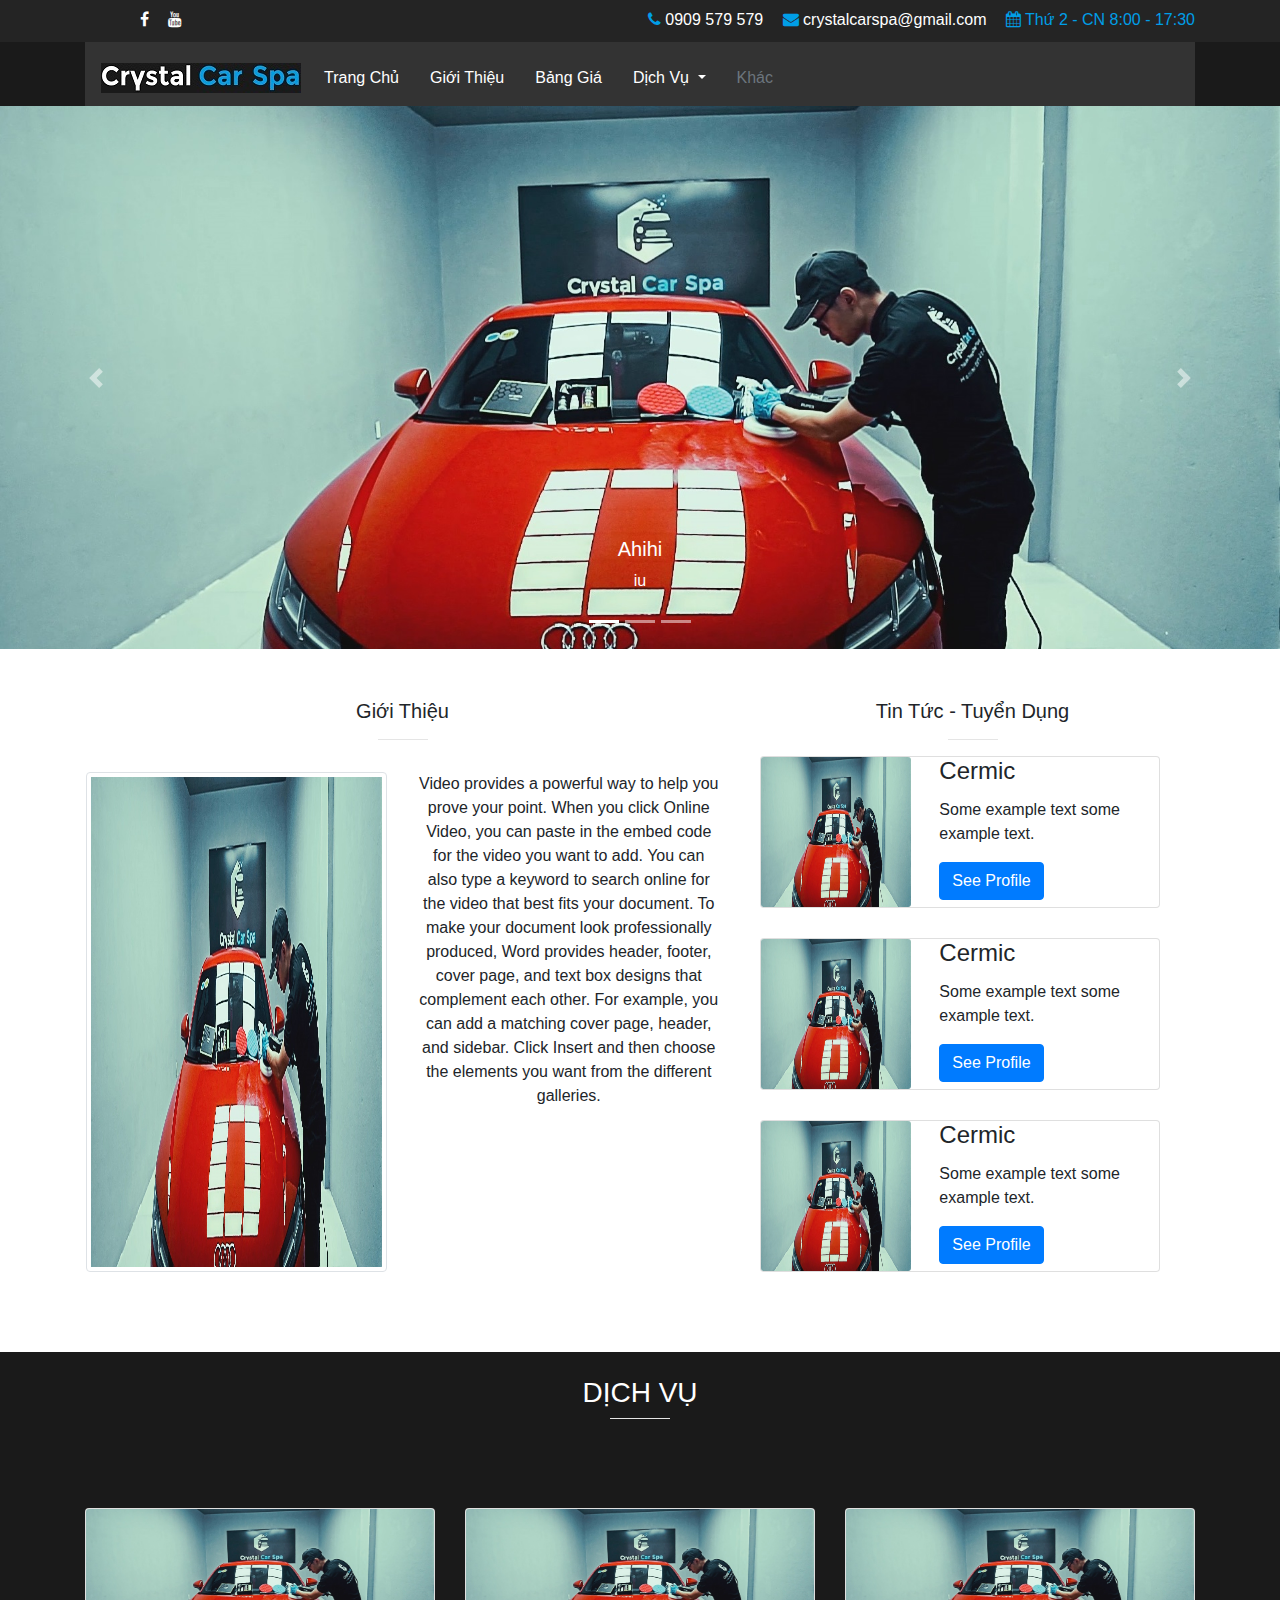
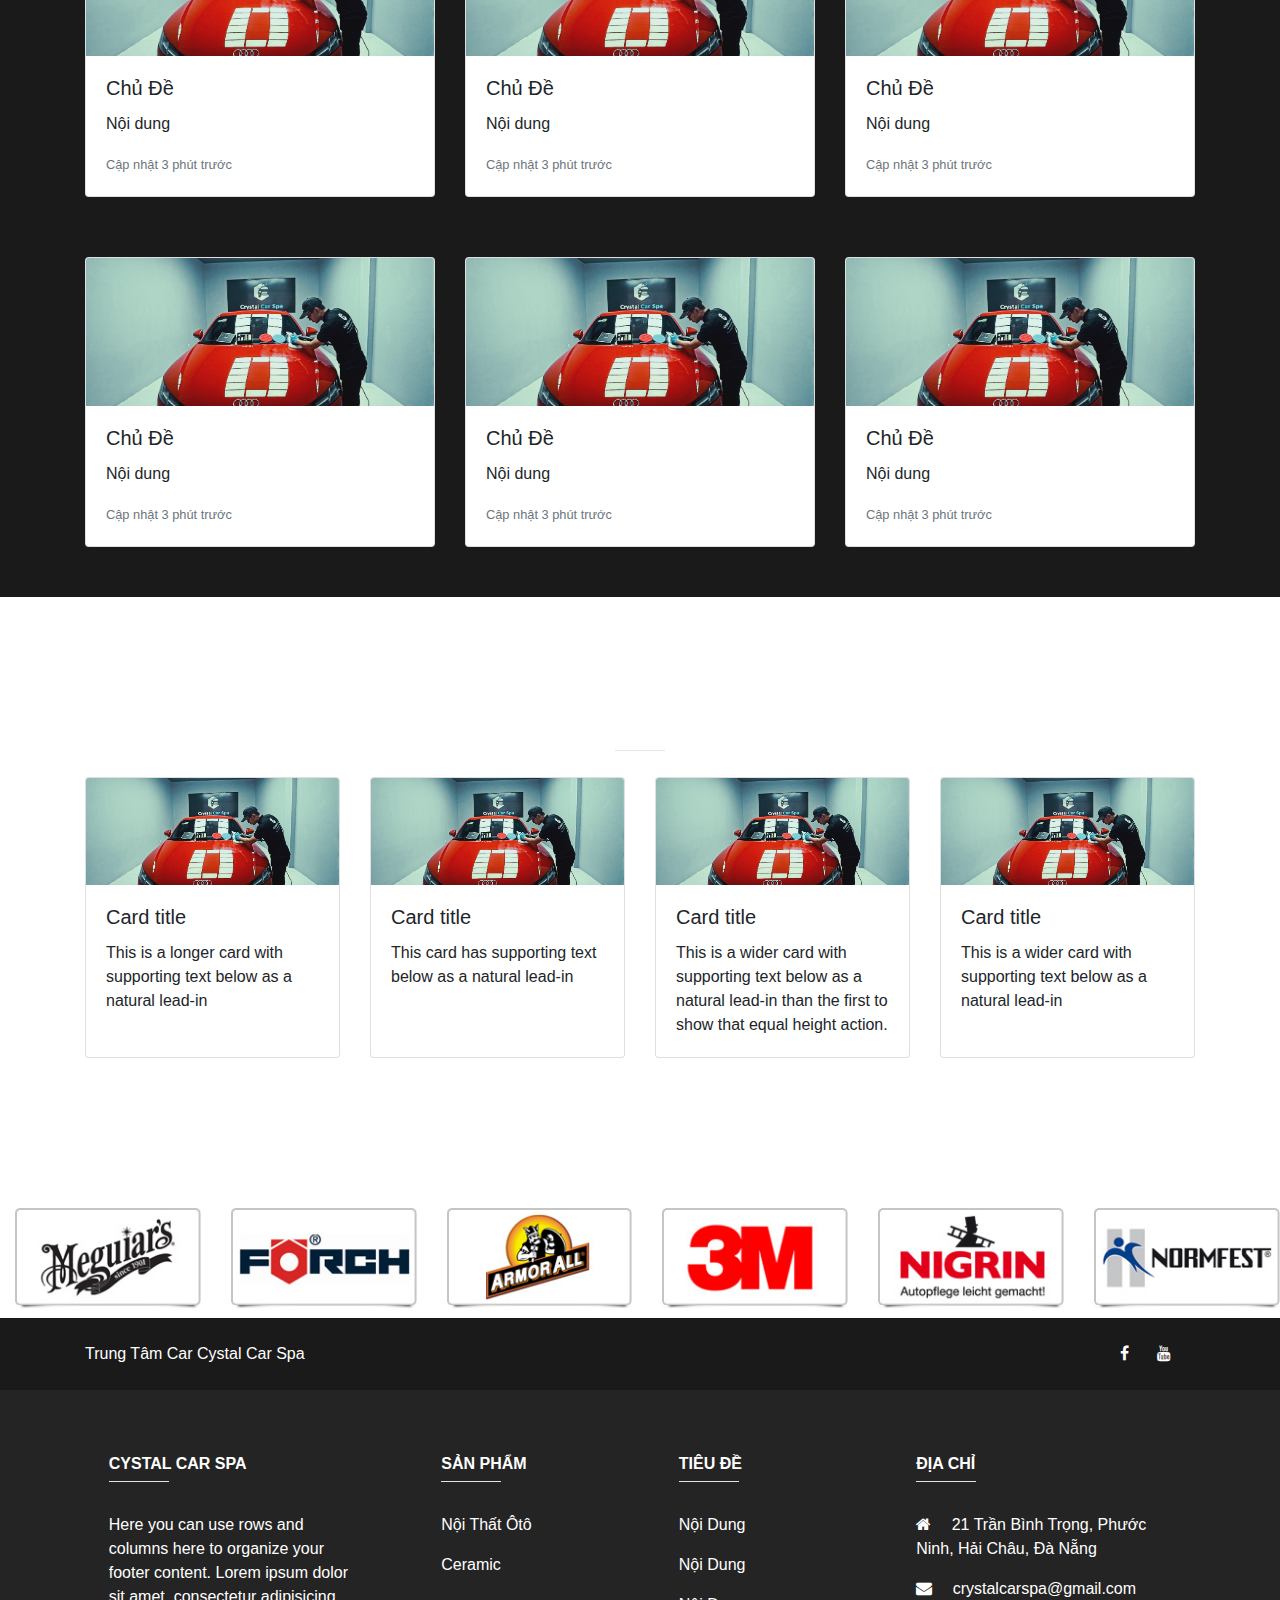
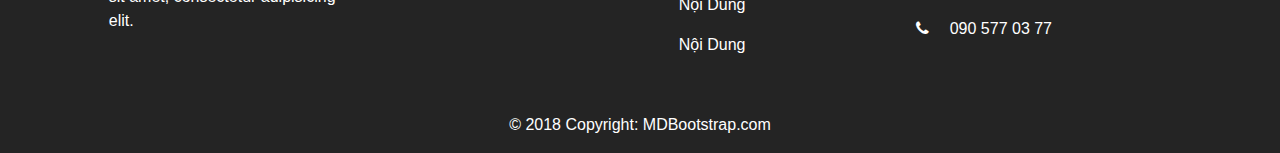
==== commit f02c536b: "a" ====
--- a/index.html
+++ b/index.html
@@ -89,7 +89,7 @@
 	</section>
 	<section id="top-navbar">
 		<div class="container">
-			<nav class="navbar navbar-expand-lg active" style="background-color: rgba(26,26,26);">
+			<nav class="navbar navbar-expand-lg active" style="background-color: #333333;">
 				<img class="mt-lg-2" id="logo"  src="images/logo2.jpg" width="100" height="100" alt="">
 				<button class="navbar-toggler" type="button" data-toggle="collapse" data-target="#navbarSupportedContent" aria-controls="navbarSupportedContent" aria-expanded="false" aria-label="Toggle navigation">
 					<span><i class="fa fa-list-ul"></i></span>
@@ -491,19 +491,19 @@
 
 						<div class="col-md-3 col-lg-2 col-xl-2 mx-auto mb-4">
 
-							<h6 class="text-uppercase font-weight-bold">Useful links</h6>
+							<h6 class="text-uppercase font-weight-bold">Tiêu Đề</h6>
 							<hr class="deep-purple accent-2 mb-4 mt-0 d-inline-block mx-auto hr-color" style="width: 60px;">
 							<p>
-								<a href="#!">Your Account</a>
-							</p>
-							<p>
-								<a href="#!">Become an Affiliate</a>
-							</p>
-							<p>
-								<a href="#!">Shipping Rates</a>
-							</p>
-							<p>
-								<a href="#!">Help</a>
+								<a href="#!">Nội Dung</a>
+							</p>
+							<p>
+								<a href="#!">Nội Dung</a>
+							</p>
+							<p>
+								<a href="#!">Nội Dung</a>
+							</p>
+							<p>
+								<a href="#!">Nội Dung</a>
 							</p>
 
 						</div>
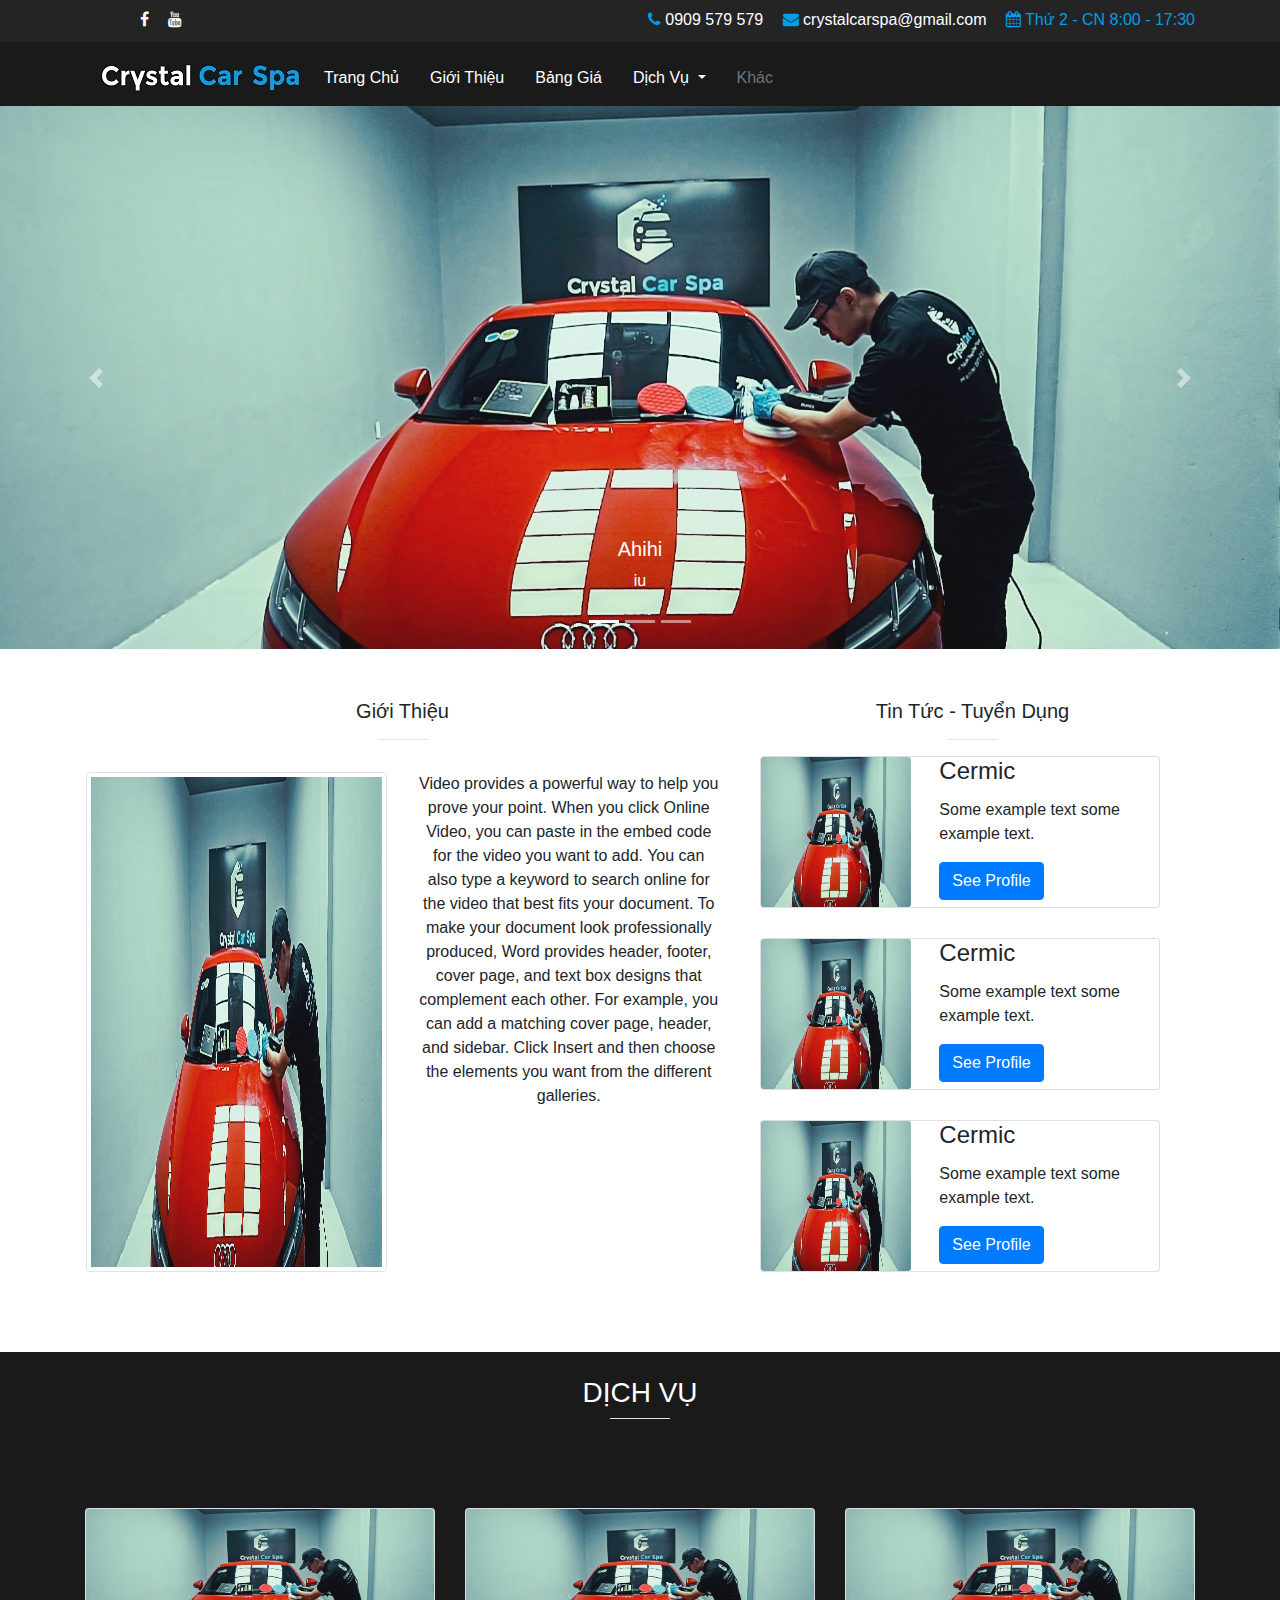
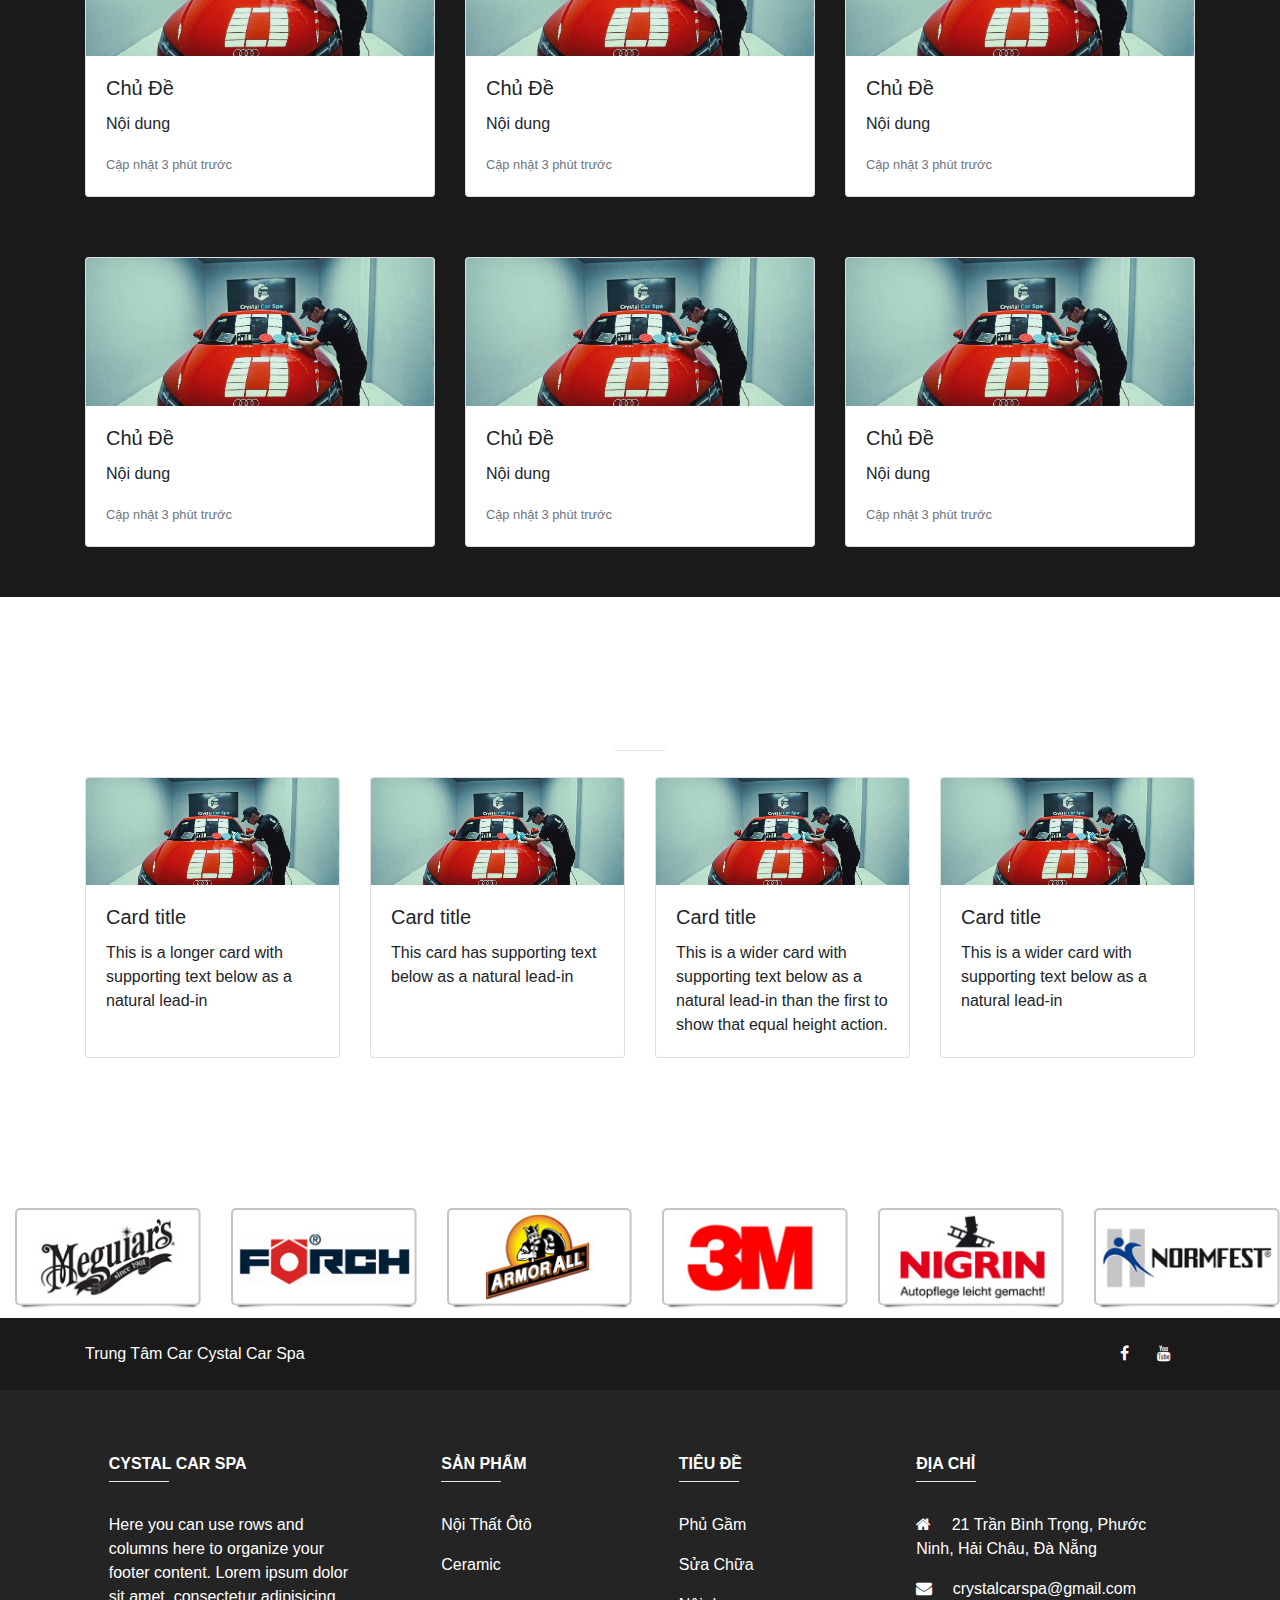
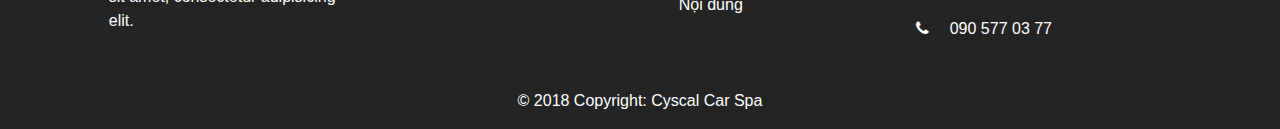
==== commit 5e4a3999: "a" ====
--- a/index.html
+++ b/index.html
@@ -14,22 +14,22 @@
 
 	<style type="text/css">
 	ul{list-style-type:none;}
-	li{padding-left: 5px; display: inline-block;margin: 8px 0px 0px 10px; color: rgba(0,158,231);}
-	#top-bar{background-color: rgba(36,36,36);box-sizing: border-box;}
+	li{padding-left: 5px; display: inline-block;margin: 8px 0px 0px 10px; color: #009EE7;}
+	#top-bar{background-color: #242424;box-sizing: border-box;}
 	ul{margin-bottom: 10px }
 	a{color:white; }
-	#top-navbar{background-color: rgba(26,26,26); }
+	#top-navbar{background-color: #1A1A1A }
 	#logo{width: 200px; height: 30px;}
 	.dropdown:hover .dropdown-menu{ display: block; margin-top: 0px;}
-	.dropdown-menu { background-color:rgba(26,26,26);  }
-	.dropdown-item:hover{background-color: rgba(0,158,231); color: white; border-radius: 5px; margin: 0px 0px 0px -5px;}
+	.dropdown-menu { background-color:#1A1A1A  }
+	.dropdown-item:hover{background-color: #009EE7; color: white; border-radius: 5px; margin: 0px 0px 0px -5px;}
 	.dropdown-item{color: white;}
 	.fa.fa-list-ul {color: white;}
 	.container-fluid{padding:0px;}
-	#above-footer{background-color: rgba(26,26,26); color: white;}
-	#content-footer{background-color: rgba(36,36,36); color: white;}
+	#above-footer{background-color: #1A1A1A ;color: white;}
+	#content-footer{background-color: #242424; color: white;}
 	.hr-color{background-color: white;}
-	#content-body{background-color: rgba(26,26,26);}	
+	#content-body{background-color: #1A1A1A}	
 	.card-deck{padding: 10px 0px 50px 0px}
 	#content-body-top{margin: 50px 0px 50px 0px;}
 	#content-body{margin: 50px 0px 50px 0px;}
@@ -42,6 +42,7 @@
 	.blog .carousel-indicators {left: 0;top: auto;bottom: -40px;}
 	.blog .carousel-indicators li {background: #a3a3a3;border-radius: 50%;width: 8px;height: 8px;}
 	.blog .carousel-indicators .active {background: #707070;}
+	.color-dark{background-color: #1A1A1A}
 </style>
 </head>
 <body>
@@ -89,7 +90,7 @@
 	</section>
 	<section id="top-navbar">
 		<div class="container">
-			<nav class="navbar navbar-expand-lg active" style="background-color: #333333;">
+			<nav class="navbar navbar-expand-lg active color-dark">
 				<img class="mt-lg-2" id="logo"  src="images/logo2.jpg" width="100" height="100" alt="">
 				<button class="navbar-toggler" type="button" data-toggle="collapse" data-target="#navbarSupportedContent" aria-controls="navbarSupportedContent" aria-expanded="false" aria-label="Toggle navigation">
 					<span><i class="fa fa-list-ul"></i></span>
@@ -494,18 +495,14 @@
 							<h6 class="text-uppercase font-weight-bold">Tiêu Đề</h6>
 							<hr class="deep-purple accent-2 mb-4 mt-0 d-inline-block mx-auto hr-color" style="width: 60px;">
 							<p>
-								<a href="#!">Nội Dung</a>
+								<a href="#!">Phủ Gầm</a>
 							</p>
 							<p>
-								<a href="#!">Nội Dung</a>
+								<a href="#!">Sửa Chữa</a>
 							</p>
 							<p>
-								<a href="#!">Nội Dung</a>
+								<a href="#!">Nội dung</a>
 							</p>
-							<p>
-								<a href="#!">Nội Dung</a>
-							</p>
-
 						</div>
 						<!-- Grid column -->
 
@@ -534,7 +531,7 @@
 
 							<!-- Copyright -->
 							<div class="footer-copyright text-center py-3" >© 2018 Copyright:
-								<a href="https://mdbootstrap.com/bootstrap-tutorial/"> MDBootstrap.com</a>
+								<a href="#"> Cyscal Car Spa</a>
 							</div>
 							<!-- Copyright -->
 						</div>
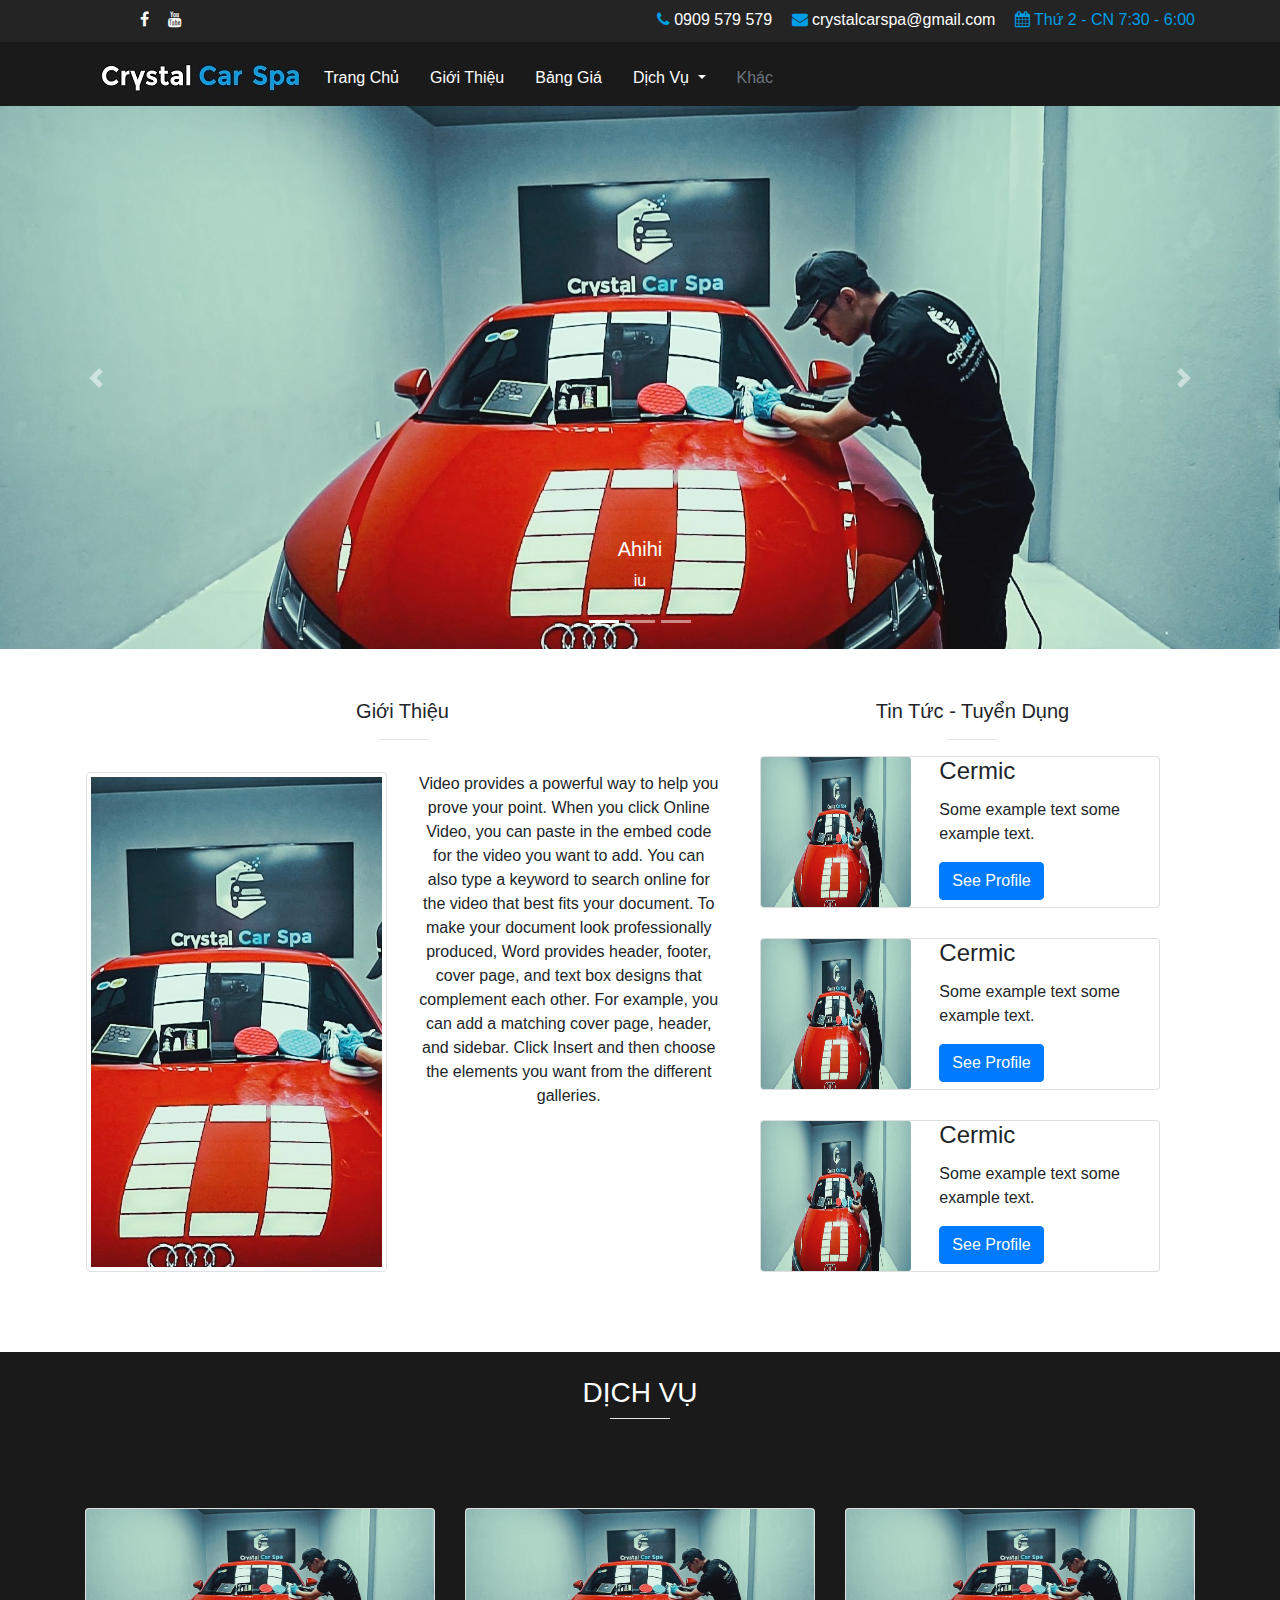
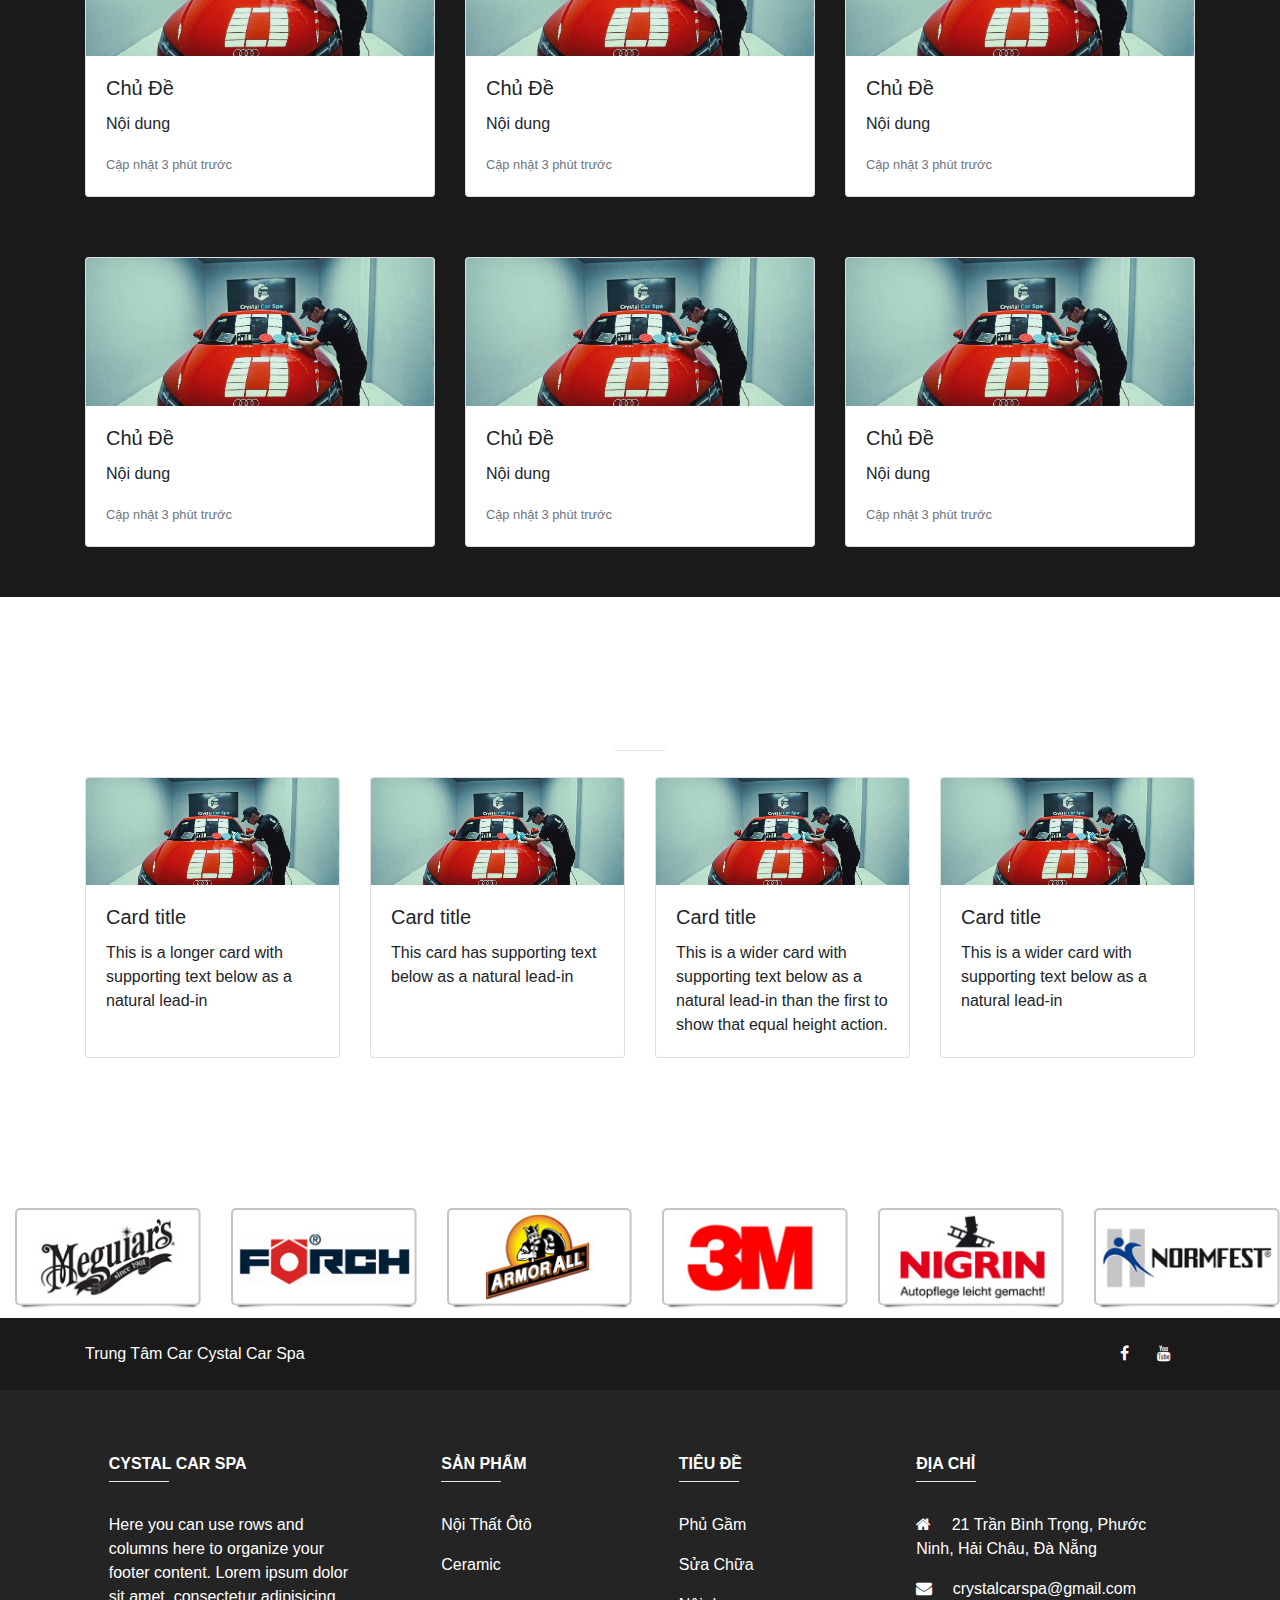
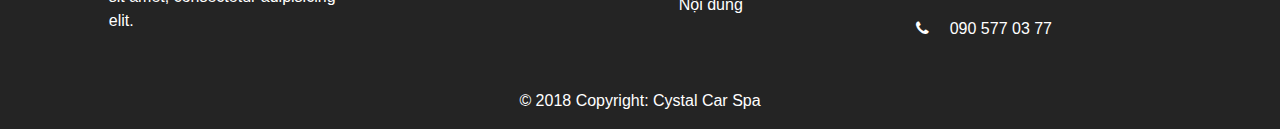
==== commit 883f5270: "a" ====
--- a/index.html
+++ b/index.html
@@ -11,7 +11,6 @@
 	<link rel="stylesheet" type="text/css" href="assets/bootstrap/css/bootstrap.min.css">
 	<link rel="stylesheet" type="text/css" href="assets/font-awesome/css/font-awesome.min.css">
 	<link rel="stylesheet" type="text/css" href="assets/animate/animate.css">
-
 	<style type="text/css">
 	ul{list-style-type:none;}
 	li{padding-left: 5px; display: inline-block;margin: 8px 0px 0px 10px; color: #009EE7;}
@@ -19,9 +18,27 @@
 	ul{margin-bottom: 10px }
 	a{color:white; }
 	#top-navbar{background-color: #1A1A1A }
+	/*----*/
+	.navbar {
+ 		 border-radius: 0;
+  		 transition: all 0.3s ease-out;
+	}
+	.affix {
+ 	 position: fixed;
+ 	 top: 0;
+  	right: 0;
+ 	 left: 0;
+ 	 z-index: 1030;
+	}
+/* fixed to top styles */
+	.affix.navbar {
+  	background-color: #1A1A1A;
+	}
+	/*------*/
 	#logo{width: 200px; height: 30px;}
-	.dropdown:hover .dropdown-menu{ display: block; margin-top: 0px;}
-	.dropdown-menu { background-color:#1A1A1A  }
+	.dropdown:hover .dropdown-menu{ display: block; margin-top: 0px; max-height: 200px; opacity: 1;}
+	.dropdown-menu { background-color:#1A1A1A; -webkit-transition: all 1s;-moz-transition: all 1s; -ms-transition: all 1s; -o-transition: all 1s; transition: all  1s;
+     max-height: 0;display: block;opacity: 0;  }
 	.dropdown-item:hover{background-color: #009EE7; color: white; border-radius: 5px; margin: 0px 0px 0px -5px;}
 	.dropdown-item{color: white;}
 	.fa.fa-list-ul {color: white;}
@@ -80,7 +97,7 @@
 							</li>
 							<li class="sp-contact-time">
 								<i class="fa fa-calendar"></i>
-								Thứ 2 - CN 8:00 - 17:30
+								Thứ 2 - CN 7:30 - 6:00
 							</li>
 						</ul>
 					</div>
@@ -88,9 +105,9 @@
 			</div>
 		</div>
 	</section>
-	<section id="top-navbar">
-		<div class="container">
-			<nav class="navbar navbar-expand-lg active color-dark">
+	<section id="top-navbar" data-toggle="affix">
+		<div class="container" >
+			<nav class="navbar navbar-expand-lg active color-dark" >
 				<img class="mt-lg-2" id="logo"  src="images/logo2.jpg" width="100" height="100" alt="">
 				<button class="navbar-toggler" type="button" data-toggle="collapse" data-target="#navbarSupportedContent" aria-controls="navbarSupportedContent" aria-expanded="false" aria-label="Toggle navigation">
 					<span><i class="fa fa-list-ul"></i></span>
@@ -111,8 +128,8 @@
 							<a class="nav-link dropdown-toggle" href="#" id="navbarDropdown" role="button" data-toggle="dropdown" aria-haspopup="true" aria-expanded="false">
 								Dịch Vụ
 							</a>
-							<div class="dropdown-menu" aria-labelledby="navbarDropdown">
-								<a class="dropdown-item" href="#">Rửa Xe</a>
+							<div class="dropdown-menu" aria-labelledby="navbarDropdown" style="border: solid 1px #1A1A1A;">
+								<a class="dropdown-item" href="#" >Rửa Xe</a>
 								<a class="dropdown-item" href="#">Sơn Ceramic</a>
 								<a class="dropdown-item" href="#">Phụ Kiện</a>
 							</div>
@@ -168,7 +185,7 @@
 					<div class="row">
 						<div class="col-md-6 p-3" >
 
-							<img class="img-reponsive img-thumbnail" src="images/3.jpg" style="height: 500px">
+							<img class="img-reponsive img-thumbnail" src="images/3.jpg" style="height: 500px;object-fit: cover;">
 						</div>
 						<div class="col-md-6 p-3" >
 							<p class="text-center" style="text-align: justify-all;">Video provides a powerful way to help you prove your point. When you click Online Video, you can paste in the embed code for the video you want to add. You can also type a keyword to search online for the video that best fits your document.
@@ -531,7 +548,7 @@
 
 							<!-- Copyright -->
 							<div class="footer-copyright text-center py-3" >© 2018 Copyright:
-								<a href="#"> Cyscal Car Spa</a>
+								<a href="#"> Cystal Car Spa</a>
 							</div>
 							<!-- Copyright -->
 						</div>
@@ -543,10 +560,42 @@
 				<script src="assets/bootstrap/js/jquery.slim.min.js"></script>
 				<script src="assets/bootstrap/js/bootstrap.min.js"></script>
 				<script type="text/javascript">
-	$('#blogCarousel').carousel({
-		interval: 3000
-	});
-</script>
+					$('#blogCarousel').carousel({
+						interval: 3000
+					});
+
+					$(document).ready(function() {
+
+						var toggleAffix = function(affixElement, scrollElement, wrapper) {
+
+							var height = affixElement.outerHeight(),
+							top = wrapper.offset().top;
+
+							if (scrollElement.scrollTop() >= top){
+								wrapper.height(height);
+								affixElement.addClass("affix");
+							}
+							else {
+								affixElement.removeClass("affix");
+								wrapper.height('auto');
+							}
+
+						};
+
+						$('[data-toggle="affix"]').each(function() {
+							var ele = $(this),
+							wrapper = $('<div></div>');
+							ele.before(wrapper);
+							$(window).on('scroll resize', function() {
+								toggleAffix(ele, $(this), wrapper);
+							});
+
+    // init
+   							 toggleAffix(ele, $(window), wrapper);
+});
+
+					});
+				</script>
 
 
 				</html>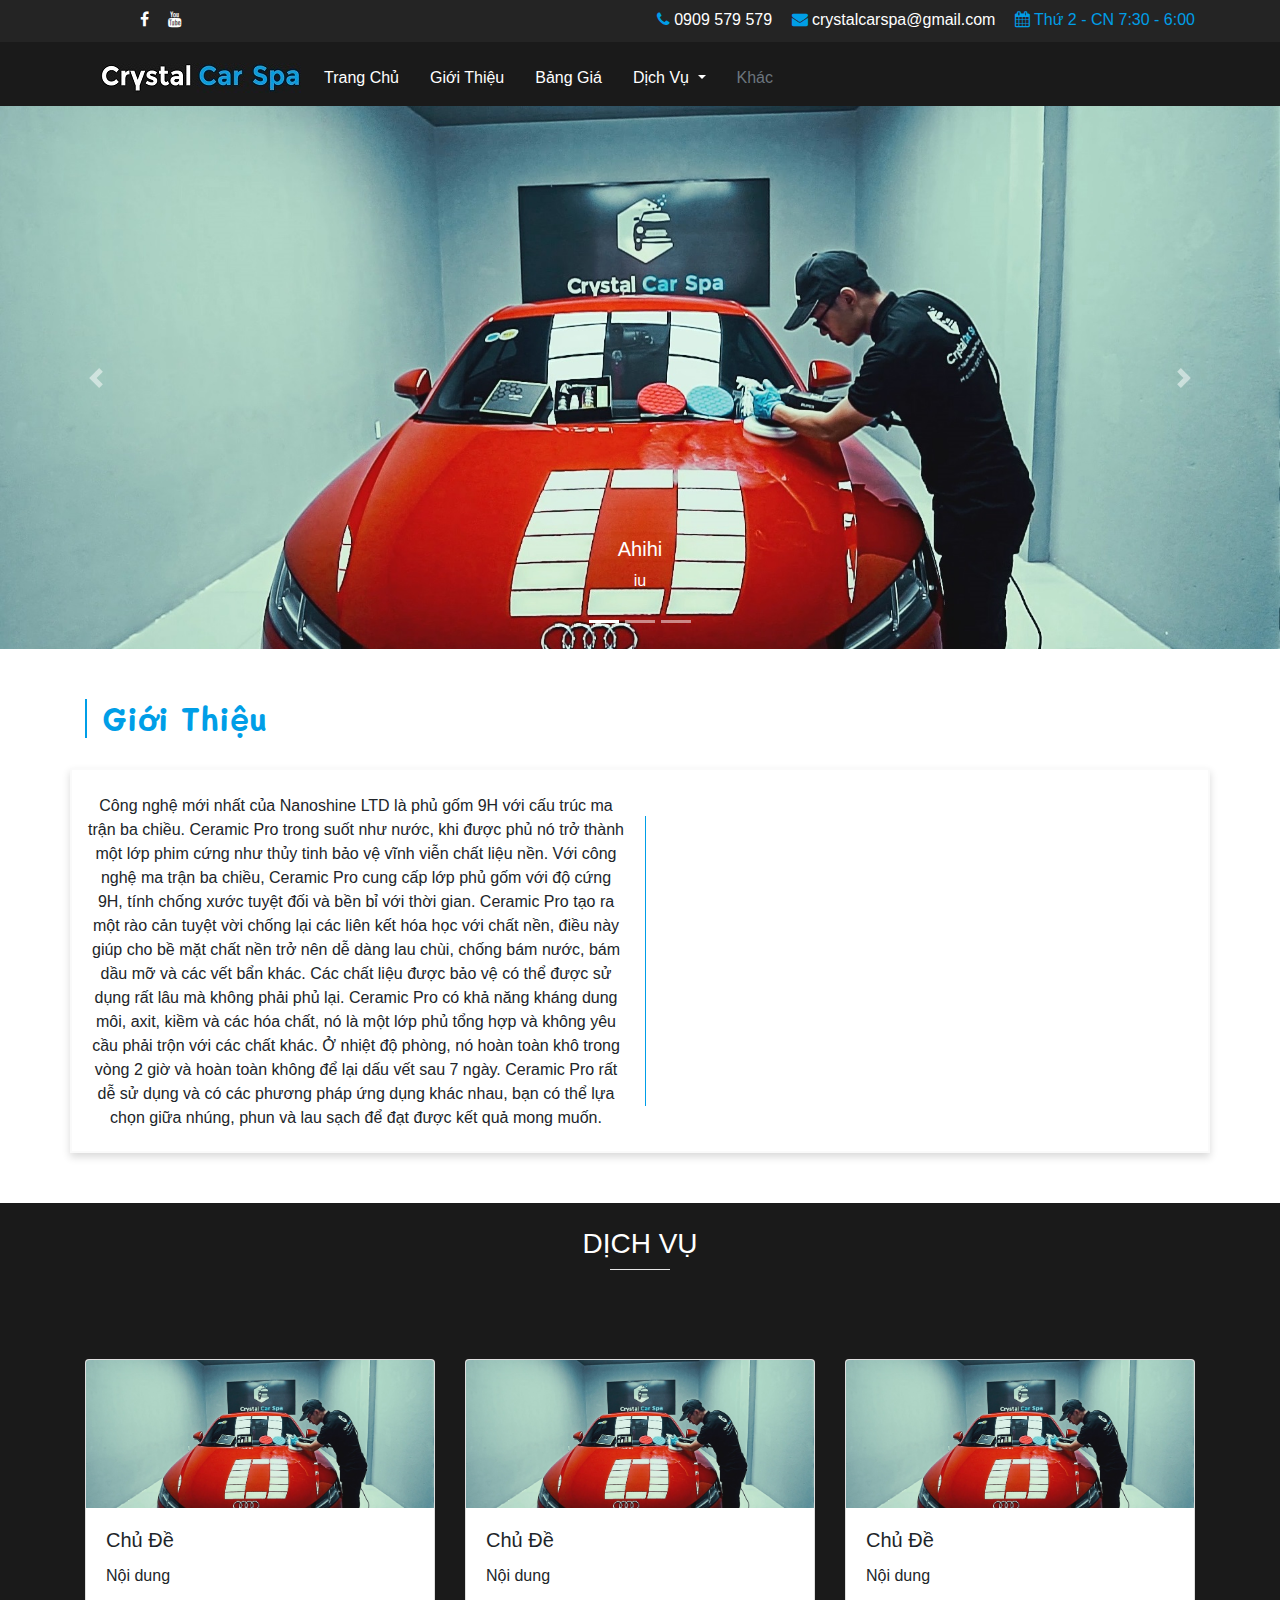
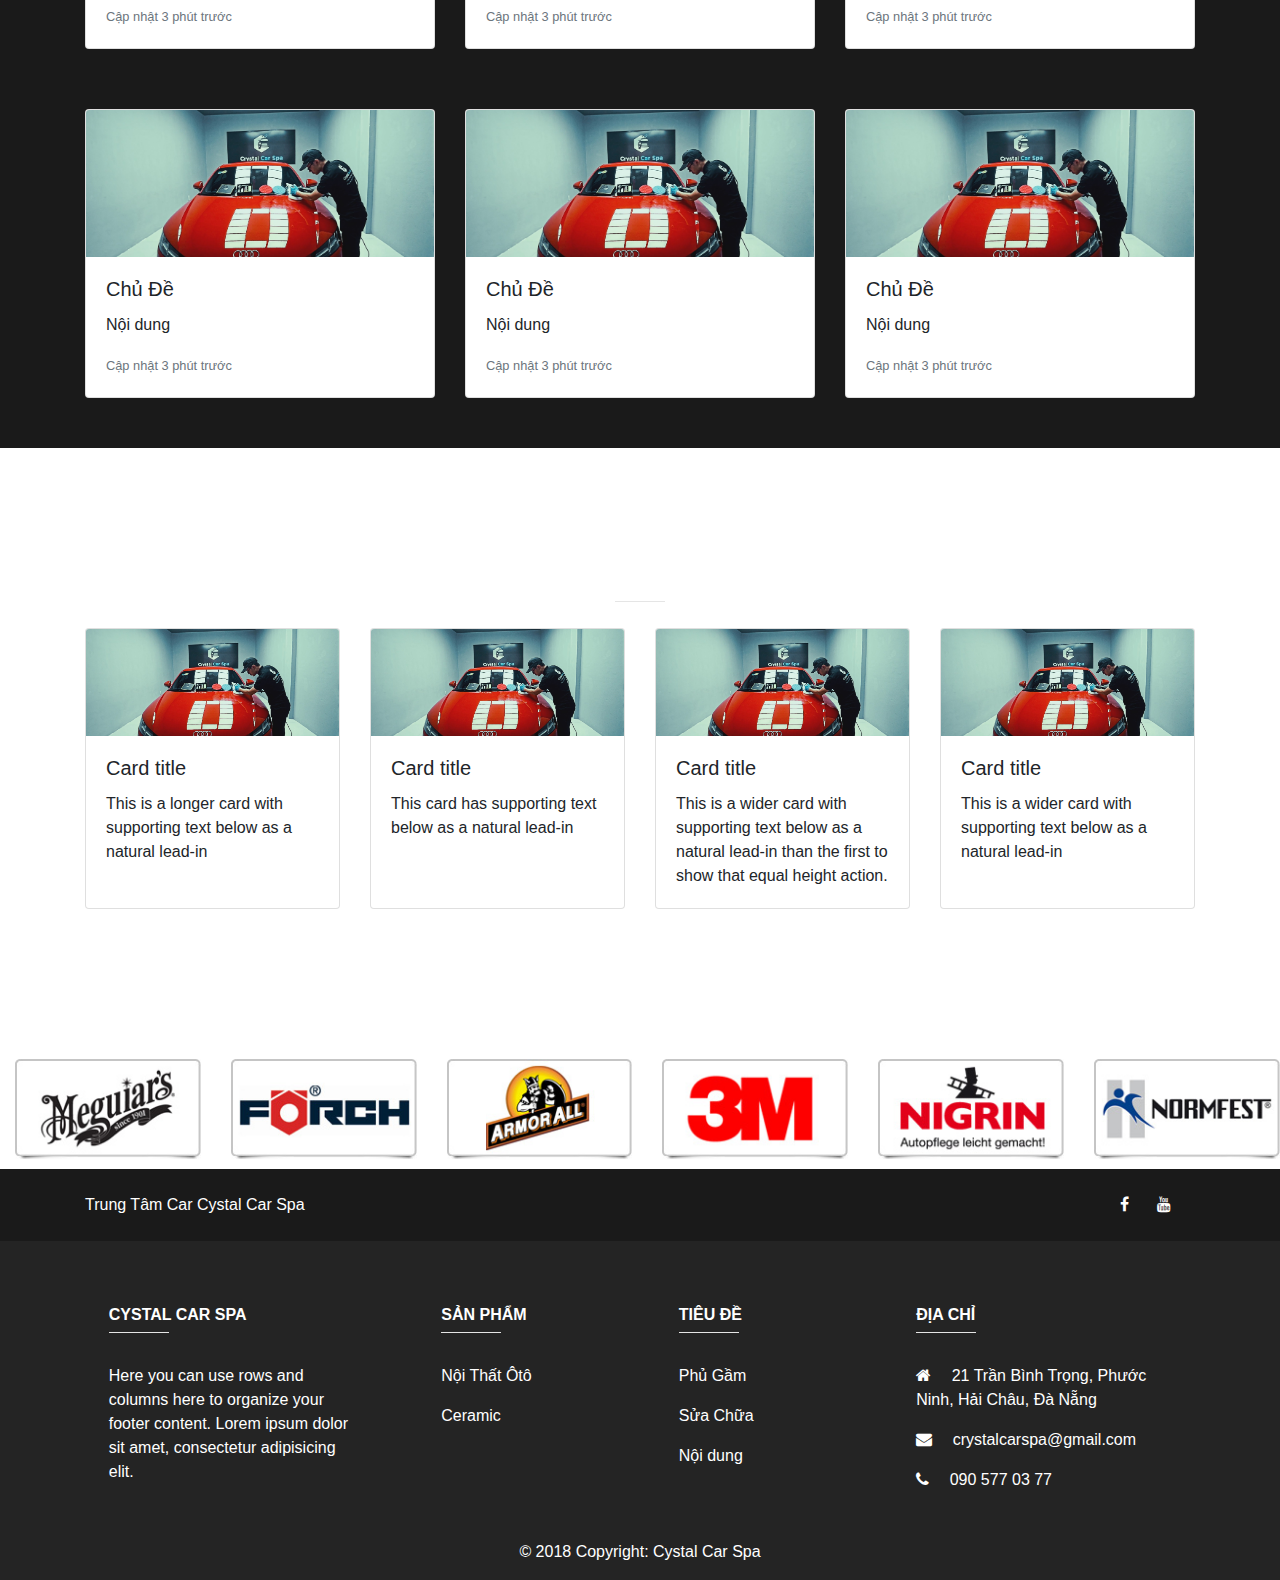
==== commit 438341cd: "a" ====
--- a/index.html
+++ b/index.html
@@ -7,7 +7,7 @@
 	<meta http-equiv="content-type" content="text/html; charset=utf-8">
 	<meta name="keywords" content="son xe o to, son da noi that, do body o to, do po o to, do noi that o to, op carbon o to, boc da noi that o to, phu nano o to, dan phim cach nhiet">
 	<meta name="description" content="Crystal Car Spa! Trung tâm chăm sóc xe Ô tô chuyên nghiệp với các dịch vụ Sơn xe Ô tô, Độ Body Ô tô, Độ Pô Ô tô, Ốp Carbon Ô tô, Bọc da nội thất Ô tô, Sữa chữa xe Ô tô. Hotline 0905770377">
-	<link href="//fonts.googleapis.com/css?family=Open+Sans:100,100italic,200,200italic,300,300italic,400,400italic,500,500italic,600,600italic,700,700italic,800,800italic,900,900italic" rel="stylesheet" type="text/css">
+	<link href="//fonts.googleapis.com/css?family=Lobster|Mali|Open+Sans:100,100italic,200,200italic,300,300italic,400,400italic,500,500italic,600,600italic,700,700italic,800,800italic,900,900italic" rel="stylesheet" type="text/css">
 	<link rel="stylesheet" type="text/css" href="assets/bootstrap/css/bootstrap.min.css">
 	<link rel="stylesheet" type="text/css" href="assets/font-awesome/css/font-awesome.min.css">
 	<link rel="stylesheet" type="text/css" href="assets/animate/animate.css">
@@ -20,47 +20,49 @@
 	#top-navbar{background-color: #1A1A1A }
 	/*----*/
 	.navbar {
- 		 border-radius: 0;
-  		 transition: all 0.3s ease-out;
+		border-radius: 0;
+		transition: all 0.3s ease-out;
 	}
 	.affix {
- 	 position: fixed;
- 	 top: 0;
-  	right: 0;
- 	 left: 0;
- 	 z-index: 1030;
+		position: fixed;
+		top: 0;
+		right: 0;
+		left: 0;
+		z-index: 1030;
 	}
-/* fixed to top styles */
+	/* fixed to top styles */
 	.affix.navbar {
-  	background-color: #1A1A1A;
+		background-color: #1A1A1A;
 	}
 	/*------*/
 	#logo{width: 200px; height: 30px;}
 	.dropdown:hover .dropdown-menu{ display: block; margin-top: 0px; max-height: 200px; opacity: 1;}
 	.dropdown-menu { background-color:#1A1A1A; -webkit-transition: all 1s;-moz-transition: all 1s; -ms-transition: all 1s; -o-transition: all 1s; transition: all  1s;
-     max-height: 0;display: block;opacity: 0;  }
-	.dropdown-item:hover{background-color: #009EE7; color: white; border-radius: 5px; margin: 0px 0px 0px -5px;}
-	.dropdown-item{color: white;}
-	.fa.fa-list-ul {color: white;}
-	.container-fluid{padding:0px;}
-	#above-footer{background-color: #1A1A1A ;color: white;}
-	#content-footer{background-color: #242424; color: white;}
-	.hr-color{background-color: white;}
-	#content-body{background-color: #1A1A1A}	
-	.card-deck{padding: 10px 0px 50px 0px}
-	#content-body-top{margin: 50px 0px 50px 0px;}
-	#content-body{margin: 50px 0px 50px 0px;}
-	#content-body-bottom{margin: 50px 0px 50px 0px;}
-	#brand-slider{margin: 100px 0px 10px 0px;}
-	.card-margin-top{margin: 10px 10px 30px 10px}
-	.card-top-content-right{  }
-	.img-top-right{width: 150px !important; height: 150px !important}
-	.parallax { height: 100%; ; background-image: url("images/3.jpg");background-attachment: fixed; background-position: center;  background-repeat: no-repeat;  background-size: cover}
-	.blog .carousel-indicators {left: 0;top: auto;bottom: -40px;}
-	.blog .carousel-indicators li {background: #a3a3a3;border-radius: 50%;width: 8px;height: 8px;}
-	.blog .carousel-indicators .active {background: #707070;}
-	.color-dark{background-color: #1A1A1A}
-</style>
+		max-height: 0;display: block;opacity: 0;  }
+		.dropdown-item:hover{background-color: #009EE7; color: white; border-radius: 5px; margin: 0px 0px 0px -5px;}
+		.dropdown-item{color: white;}
+		.fa.fa-list-ul {color: white;}
+		.container-fluid{padding:0px;}
+		#above-footer{background-color: #1A1A1A ;color: white;}
+		#content-footer{background-color: #242424; color: white;}
+		.hr-color{background-color: white;}
+		#content-body{background-color: #1A1A1A}	
+		.card-deck{padding: 10px 0px 50px 0px}
+		#content-body-top{margin: 50px 0px 50px 0px;}
+		#content-body{margin: 50px 0px 50px 0px;}
+		#content-body-bottom{margin: 50px 0px 50px 0px;}
+		#brand-slider{margin: 100px 0px 10px 0px;}
+		.card-margin-top{margin: 10px 10px 30px 10px}
+		.card-top-content-right{  }
+		.img-top-right{width: 150px !important; height: 150px !important}
+		.parallax { height: 100%; ; background-image: url("images/3.jpg");background-attachment: fixed; background-position: center;  background-repeat: no-repeat;  background-size: cover}
+		.blog .carousel-indicators {left: 0;top: auto;bottom: -40px;}
+		.blog .carousel-indicators li {background: #a3a3a3;border-radius: 50%;width: 8px;height: 8px;}
+		.blog .carousel-indicators .active {background: #707070;}
+		.color-dark{background-color: #1A1A1A}
+		.border-body-content{ box-shadow: 0 4px 8px 0 #d9d9d9; transition: 0.3s; margin-top: 30px;background-color: white; border: solid 2px #fafafa}
+		#hr-content-top{border:none; border-left:1.5px solid #009EE7; height:290px; width:1px;position: absolute;left: 5px;top: 30px;}
+	</style>
 </head>
 <body>
 	<section id="top-bar">
@@ -177,6 +179,30 @@
 		</div>
 	</section>
 	<section id="content-body-top">
+	<div class="container">
+		<div class="col-md-12" style="border-left: solid 2px #009EE7; color: #009EE7">
+			<h2 style="font-family: Mali"><strong>Giới Thiệu</strong></h2>
+		</div>		
+		<div class="row border-body-content">
+		<div class="col-md-6">
+			<p class="text-center pt-4" >Công nghệ mới nhất của Nanoshine LTD là phủ gốm 9H với cấu trúc ma trận ba chiều. Ceramic Pro trong suốt như nước, khi được phủ nó trở thành một lớp phim cứng như thủy tinh bảo vệ vĩnh viễn chất liệu nền. Với công nghệ ma trận ba chiều, Ceramic Pro cung cấp lớp phủ gốm với độ cứng 9H, tính chống xước tuyệt đối và bền bỉ với thời gian. 
+
+Ceramic Pro tạo ra một rào cản tuyệt vời chống lại các liên kết hóa học với chất nền, điều này giúp cho bề mặt chất nền trở nên dễ dàng lau chùi, chống bám nước, bám dầu mỡ và các vết bẩn khác. Các chất liệu được bảo vệ có thể được sử dụng rất lâu mà không phải phủ lại. Ceramic Pro có khả năng kháng dung môi, axit, kiềm và các hóa chất, nó là một lớp phủ tổng hợp và không yêu cầu phải trộn với các chất khác. Ở nhiệt độ phòng, nó hoàn toàn khô trong vòng 2 giờ và hoàn toàn không để lại dấu vết sau 7 ngày. 
+
+Ceramic Pro rất dễ sử dụng và có các phương pháp ứng dụng khác nhau, bạn có thể lựa chọn giữa nhúng, phun và lau sạch để đạt được kết quả mong muốn.</p>
+		</div>
+		<div class="col-md-6 py-5">
+			<div class="col-md-12 d-block mx-auto">
+				<div class="embed-responsive embed-responsive-16by9">
+  					<iframe class="embed-responsive-item" src="https://www.youtube.com/embed/zpOULjyy-n8?rel=0" allowfullscreen></iframe>
+				</div>
+			</div>
+			<hr class="d-none d-lg-block" id="hr-content-top" >
+		</div>
+		</div>
+	</div>
+	</section>
+	<!-- <section id="content-body-top">
 		<div class="container">
 			<div class="row">
 				<div class="col-lg-7">
@@ -244,7 +270,7 @@
 
 
 		</div>
-	</section>
+	</section> -->
 	<section  id="content-body">
 		<div class="text-center text-uppercase">
 			<h3 style="color: white" class="pt-4" >Dịch Vụ</h1>
@@ -563,7 +589,7 @@
 					$('#blogCarousel').carousel({
 						interval: 3000
 					});
-
+					// ---Afix---
 					$(document).ready(function() {
 
 						var toggleAffix = function(affixElement, scrollElement, wrapper) {
@@ -591,7 +617,7 @@
 							});
 
     // init
-   							 toggleAffix(ele, $(window), wrapper);
+    toggleAffix(ele, $(window), wrapper);
 });
 
 					});
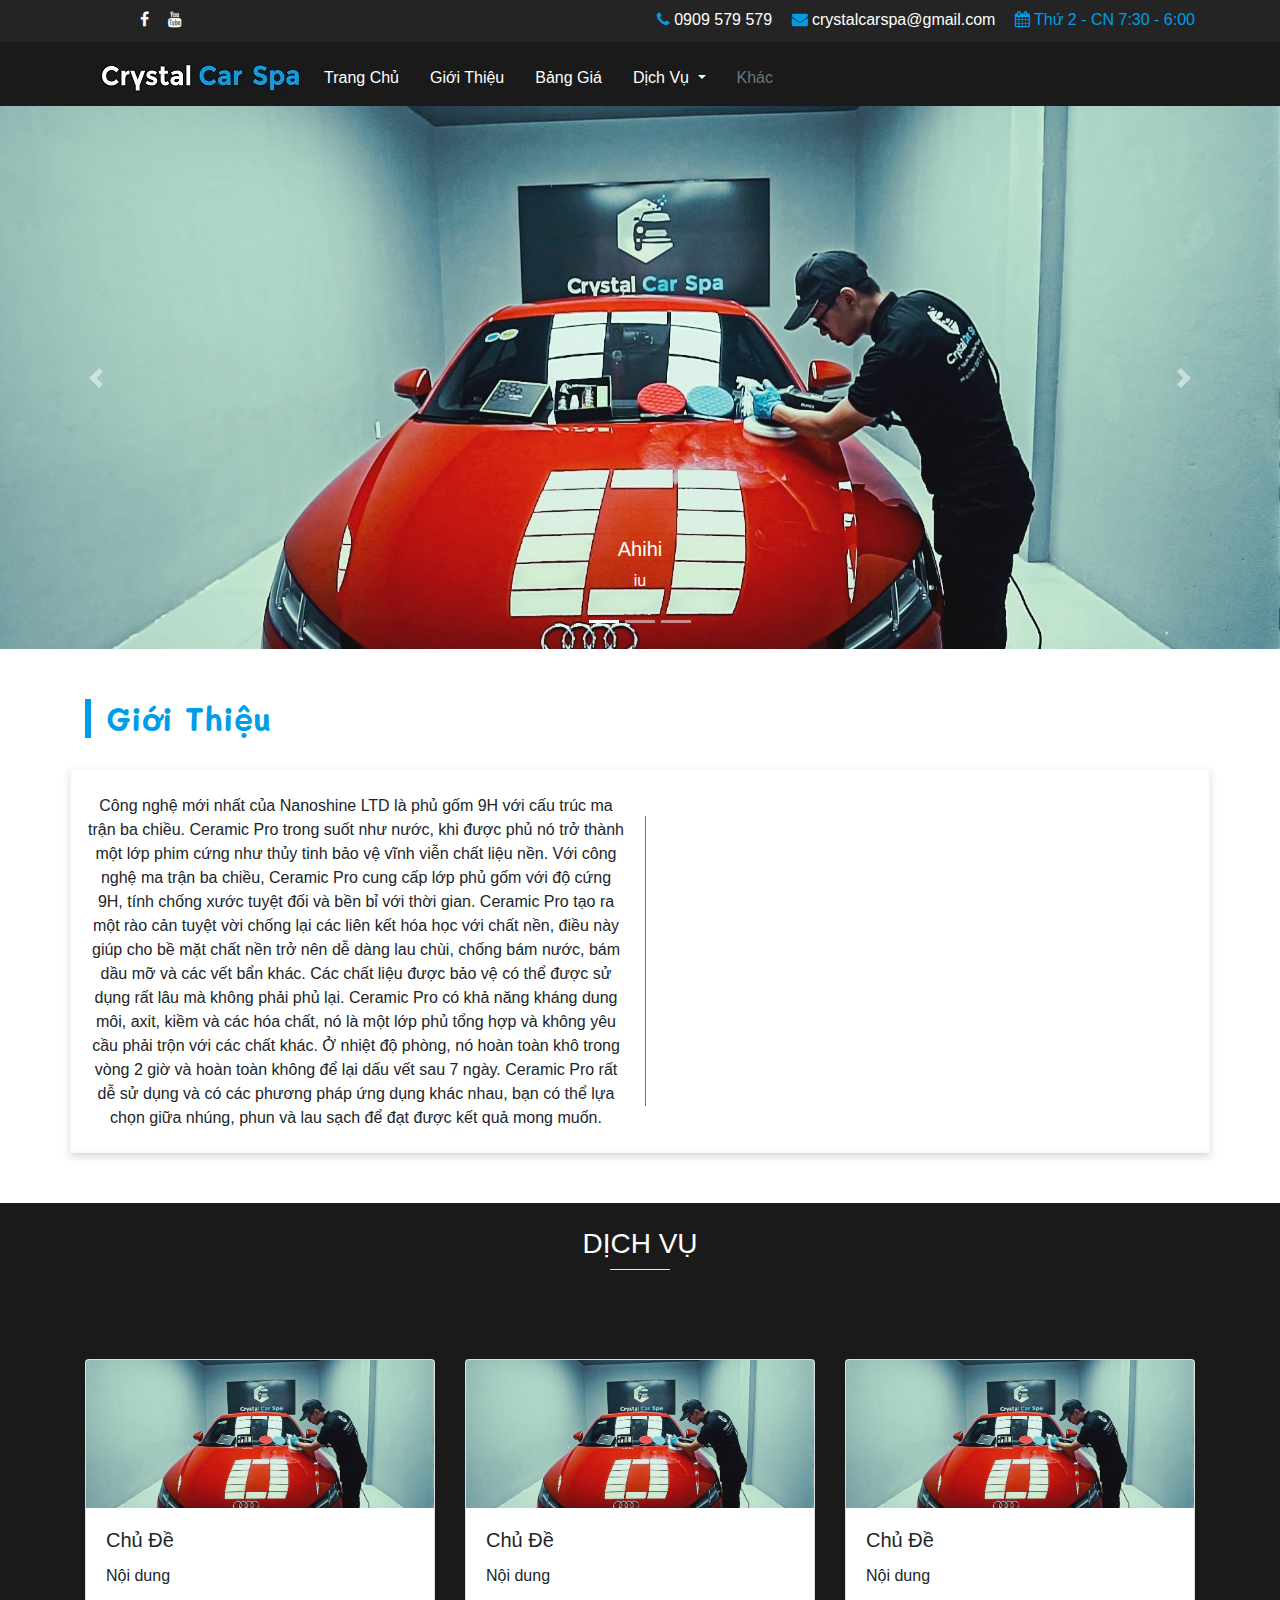
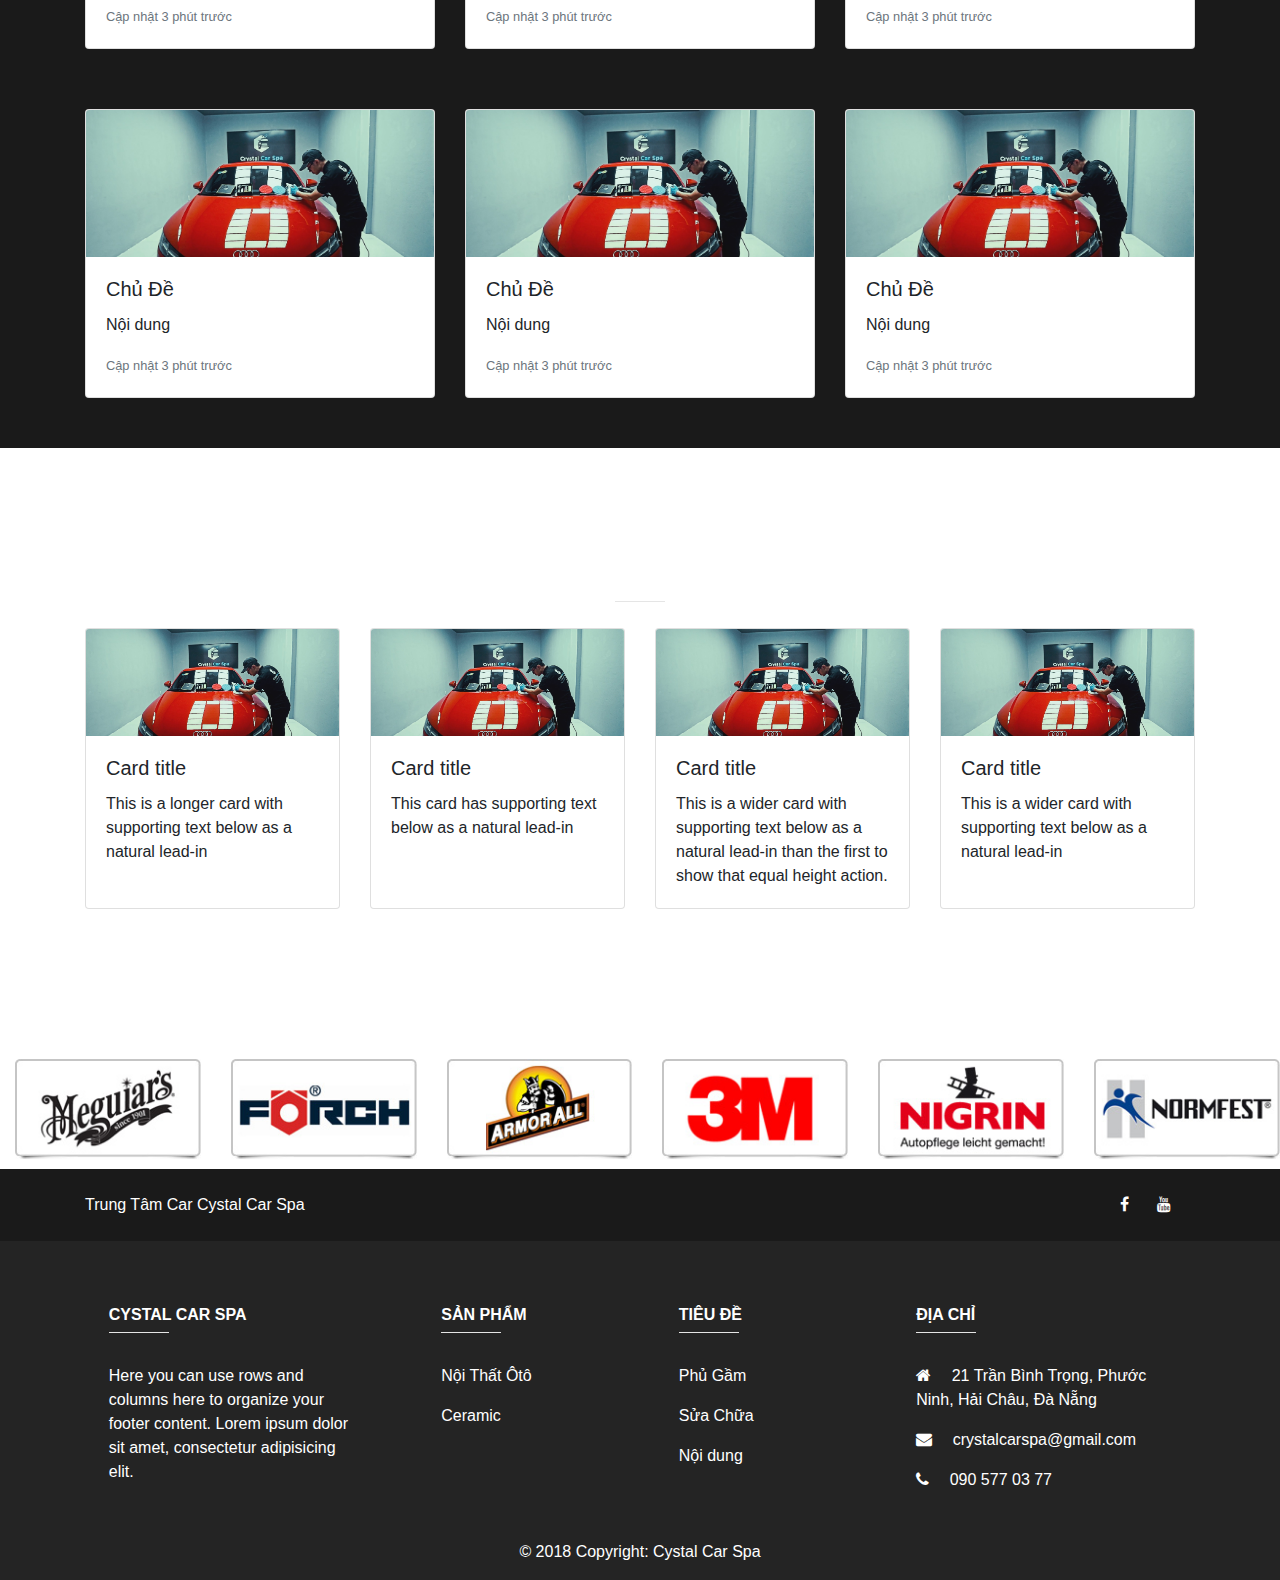
==== commit 789118a0: "a" ====
--- a/index.html
+++ b/index.html
@@ -180,7 +180,7 @@
 	</section>
 	<section id="content-body-top">
 	<div class="container">
-		<div class="col-md-12" style="border-left: solid 2px #009EE7; color: #009EE7">
+		<div class="col-md-12" style="border-left: solid 6px #009EE7; color: #009EE7">
 			<h2 style="font-family: Mali"><strong>Giới Thiệu</strong></h2>
 		</div>		
 		<div class="row border-body-content">
